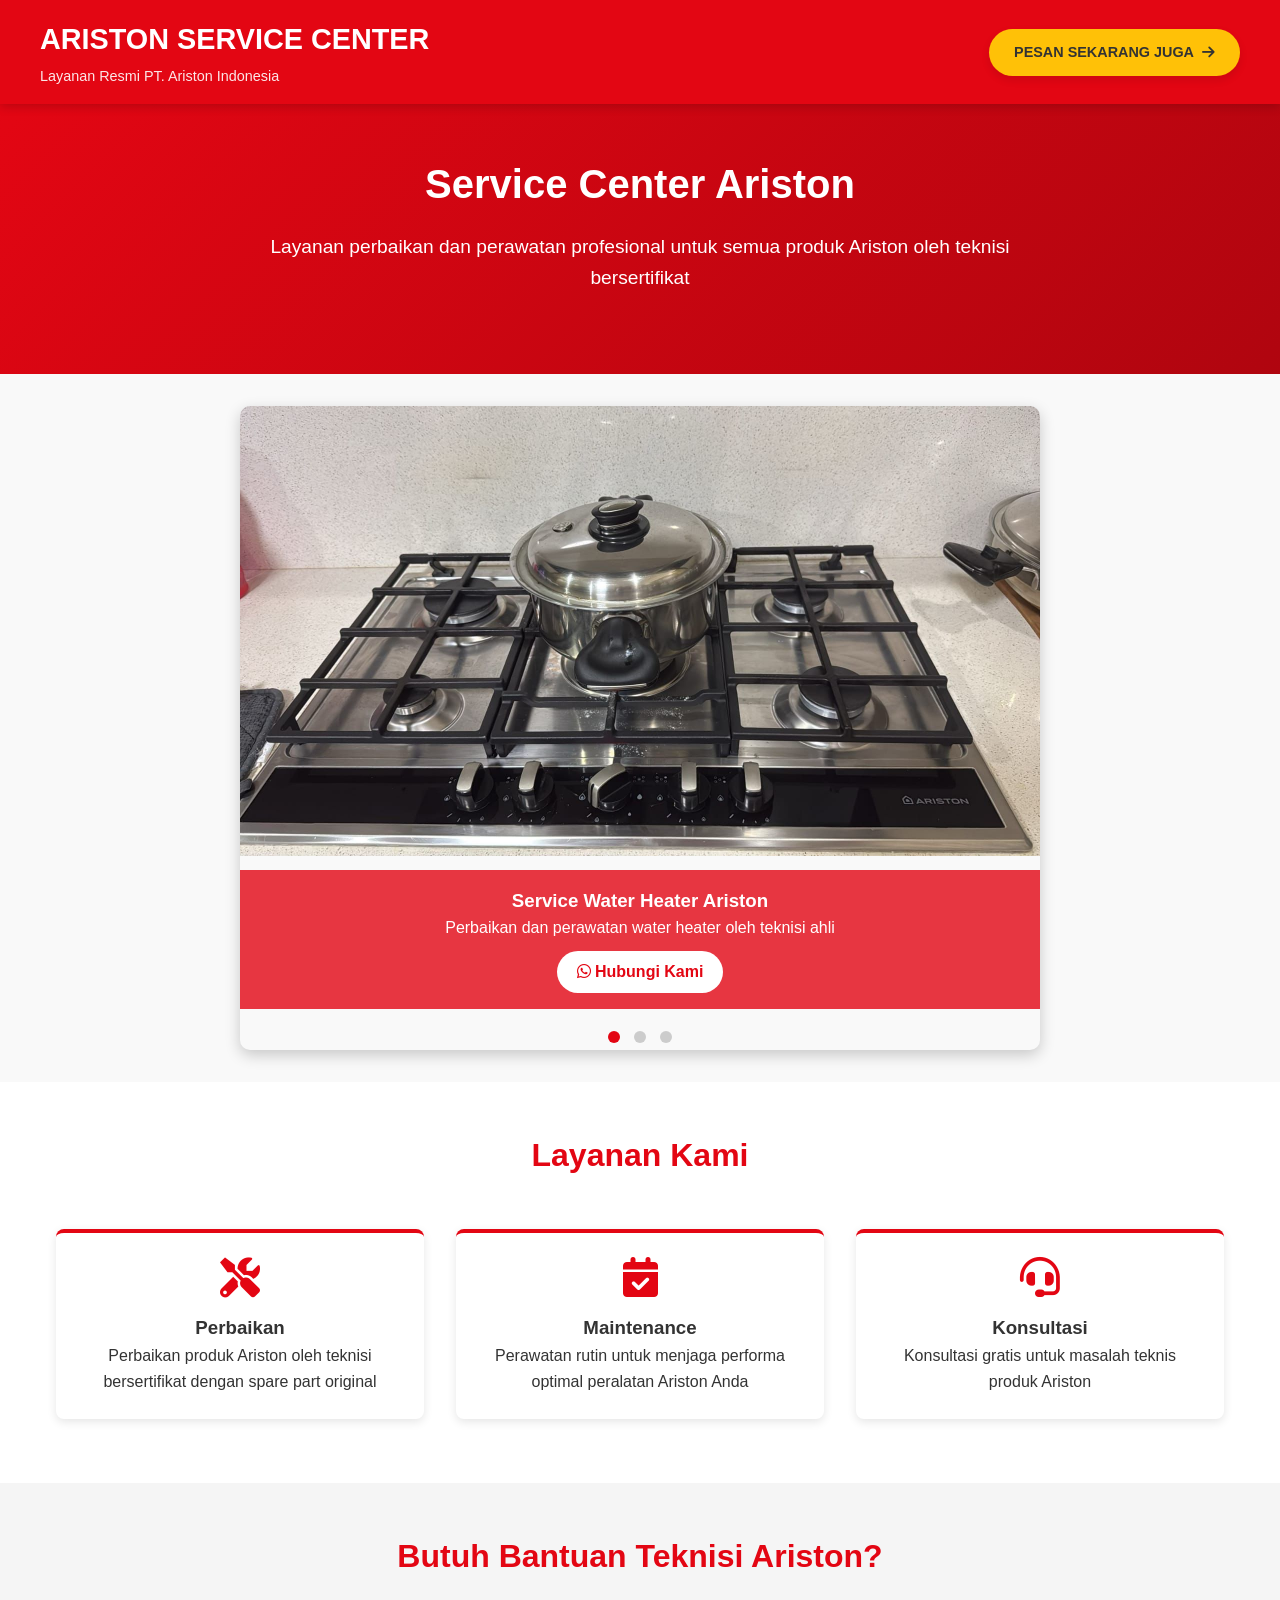
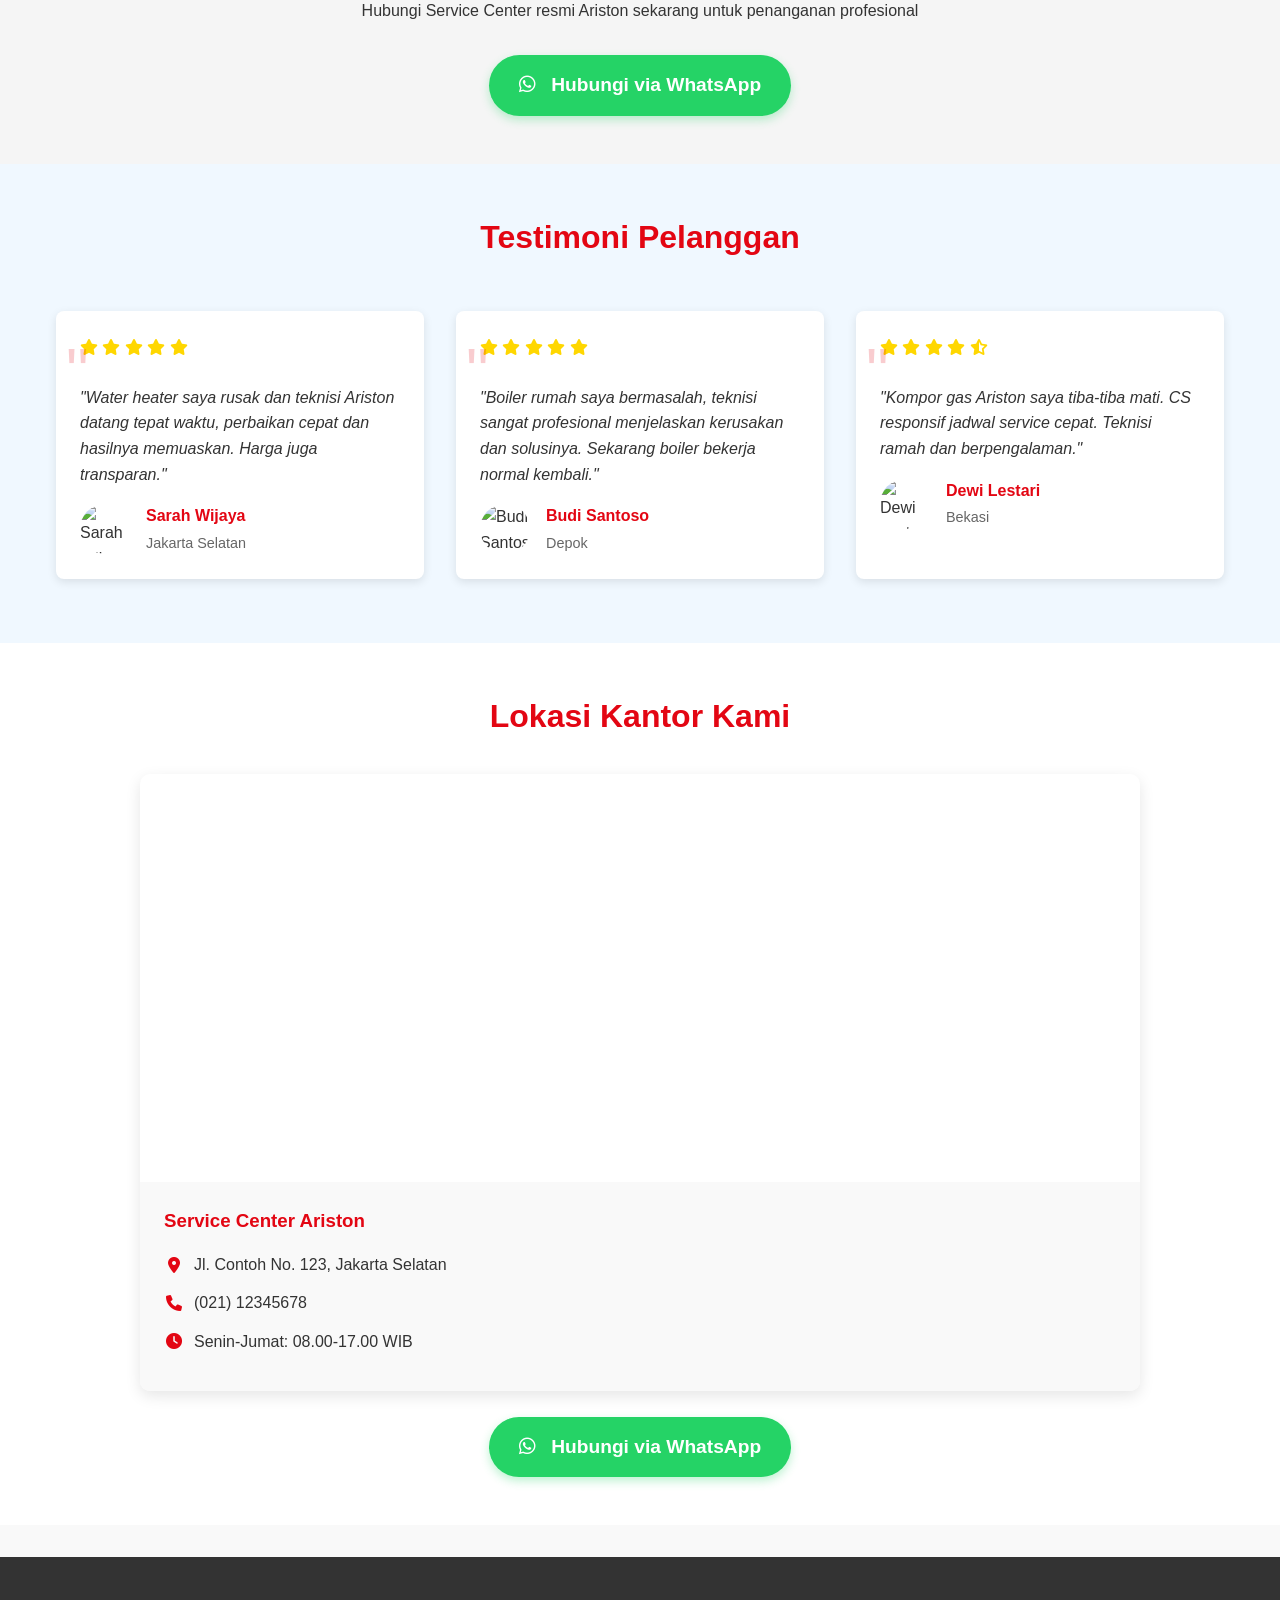
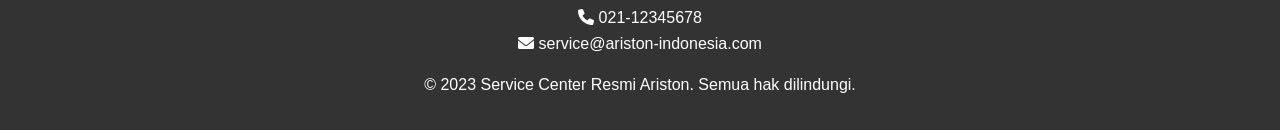
==== index.html @ 713c85b0 "update" ====
<!DOCTYPE html>
<html lang="id">
<head>
    <meta charset="UTF-8">
    <meta name="viewport" content="width=device-width, initial-scale=1.0">
    <title>Service Center Resmi Ariston | Perbaikan & Perawatan</title>
    <link rel="stylesheet" href="https://cdnjs.cloudflare.com/ajax/libs/font-awesome/6.0.0-beta3/css/all.min.css">
    <link rel="stylesheet" href="s.css">
</head>
<body>
  <header>
    <div class="header-container">
        <div class="brand">
            <h1>ARISTON SERVICE CENTER</h1>
            <p>Layanan Resmi PT. Ariston Indonesia</p>
        </div>
        <a href="https://wa.me/6282121442051?text=Saya%20mau%20booking%20service%20Ariston" class="order-now-btn" target="_blank" rel="noopener noreferrer">
            PESAN SEKARANG JUGA <i class="fas fa-arrow-right"></i>
        </a>
    </div>
</header>
    
    <section class="hero">
        <div class="hero-content">
            <h1>Service Center Ariston</h1>
            <p>Layanan perbaikan dan perawatan profesional untuk semua produk Ariston oleh teknisi bersertifikat</p>
        </div>
    </section>
    
    <div class="slider-container">
        <div class="slider">
            <div class="slide">
                <img src="image/a.jpeg" alt="Service Water Heater">
                <div class="slide-content">
                    <h3>Service Water Heater Ariston</h3>
                    <p>Perbaikan dan perawatan water heater oleh teknisi ahli</p>
                    <a href="https://wa.me/6282121442051?text=Saya%20butuh%20service%20water%20heater%20Ariston" class="slide-cta" target="_blank" rel="noopener noreferrer">
                        <i class="fab fa-whatsapp"></i> Hubungi Kami
                    </a>
                </div>
            </div>
            <div class="slide">
                <img src="image/aa.jpeg" alt="Service Boiler">
                <div class="slide-content">
                    <h3>Service Boiler Ariston</h3>
                    <p>Perawatan rutin dan perbaikan boiler rumah tangga</p>
                    <a href="https://wa.me/6282121442051?text=Saya%20butuh%20service%20boiler%20Ariston" class="slide-cta" target="_blank" rel="noopener noreferrer">
                        <i class="fab fa-whatsapp"></i> Hubungi Kami
                    </a>
                </div>
            </div>
            <div class="slide">
                <img src="image/aaa.jpeg" alt="Service Kompor">
                <div class="slide-content">
                    <h3>Service Kompor Ariston</h3>
                    <p>Perbaikan kompor gas dan listrik Ariston</p>
                    <a href="https://wa.me/6282121442051?text=Saya%20butuh%20service%20kompor%20Ariston" class="slide-cta" target="_blank" rel="noopener noreferrer">
                        <i class="fab fa-whatsapp"></i> Hubungi Kami
                    </a>
                </div>
            </div>
        </div>
        <div class="slider-nav">
            <span class="slider-dot active" onclick="goToSlide(0)"></span>
            <span class="slider-dot" onclick="goToSlide(1)"></span>
            <span class="slider-dot" onclick="goToSlide(2)"></span>
        </div>
    </div>
    
    <section class="services">
        <h2>Layanan Kami</h2>
        <div class="service-container">
            <div class="service">
                <i class="fas fa-tools"></i>
                <h3>Perbaikan</h3>
                <p>Perbaikan produk Ariston oleh teknisi bersertifikat dengan spare part original</p>
            </div>
            <div class="service">
                <i class="fas fa-calendar-check"></i>
                <h3>Maintenance</h3>
                <p>Perawatan rutin untuk menjaga performa optimal peralatan Ariston Anda</p>
            </div>
            <div class="service">
                <i class="fas fa-headset"></i>
                <h3>Konsultasi</h3>
                <p>Konsultasi gratis untuk masalah teknis produk Ariston</p>
            </div>
        </div>
    </section>
    
    <section class="cta-section">
        <h2>Butuh Bantuan Teknisi Ariston?</h2>
        <p>Hubungi Service Center resmi Ariston sekarang untuk penanganan profesional</p>
        <a href="https://wa.me/6282121442051?text=Halo,%20saya%20butuh%20bantuan%20service%20Ariston" class="whatsapp-btn" target="_blank" rel="noopener noreferrer">
            <i class="fab fa-whatsapp"></i> Hubungi via WhatsApp
        </a>
    </section>
    
    <section class="reviews">
        <h2>Testimoni Pelanggan</h2>
        <div class="review-container">
            <div class="review">
                <div class="stars">
                    <i class="fas fa-star"></i>
                    <i class="fas fa-star"></i>
                    <i class="fas fa-star"></i>
                    <i class="fas fa-star"></i>
                    <i class="fas fa-star"></i>
                </div>
                <div class="review-content">
                    "Water heater saya rusak dan teknisi Ariston datang tepat waktu, perbaikan cepat dan hasilnya memuaskan. Harga juga transparan."
                </div>
                <div class="review-author">
                    <img src="https://randomuser.me/api/portraits/women/32.jpg" alt="Sarah Wijaya">
                    <div class="author-info">
                        <h4>Sarah Wijaya</h4>
                        <p>Jakarta Selatan</p>
                    </div>
                </div>
            </div>
            
            <div class="review">
                <div class="stars">
                    <i class="fas fa-star"></i>
                    <i class="fas fa-star"></i>
                    <i class="fas fa-star"></i>
                    <i class="fas fa-star"></i>
                    <i class="fas fa-star"></i>
                </div>
                <div class="review-content">
                    "Boiler rumah saya bermasalah, teknisi sangat profesional menjelaskan kerusakan dan solusinya. Sekarang boiler bekerja normal kembali."
                </div>
                <div class="review-author">
                    <img src="https://randomuser.me/api/portraits/men/45.jpg" alt="Budi Santoso">
                    <div class="author-info">
                        <h4>Budi Santoso</h4>
                        <p>Depok</p>
                    </div>
                </div>
            </div>
            
            <div class="review">
                <div class="stars">
                    <i class="fas fa-star"></i>
                    <i class="fas fa-star"></i>
                    <i class="fas fa-star"></i>
                    <i class="fas fa-star"></i>
                    <i class="fas fa-star-half-alt"></i>
                </div>
                <div class="review-content">
                    "Kompor gas Ariston saya tiba-tiba mati. CS responsif jadwal service cepat. Teknisi ramah dan berpengalaman."
                </div>
                <div class="review-author">
                    <img src="https://randomuser.me/api/portraits/women/68.jpg" alt="Dewi Lestari">
                    <div class="author-info">
                        <h4>Dewi Lestari</h4>
                        <p>Bekasi</p>
                    </div>
                </div>
            </div>
        </div>
    </section>

    <section class="office-location">
    <h2>Lokasi Kantor Kami</h2>
    <div class="map-container">
        <iframe 
            src="https://www.google.com/maps/embed?pb=!1m18!1m12!1m3!1d3966.123456789012!2d106.12345678901234!3d-6.123456789012345!2m3!1f0!2f0!3f0!3m2!1i1024!2i768!4f13.1!3m3!1m2!1s0x0%3A0x0!2zNsKwMDcnMjQuNCJTIDEwNsqwMDcnMjQuNCJF!5e0!3m2!1sen!2sid!4v1234567890123!5m2!1sen!2sid" 
            width="100%" 
            height="400" 
            style="border:0;" 
            allowfullscreen="" 
            loading="lazy" 
            referrerpolicy="no-referrer-when-downgrade">
        </iframe>
        <div class="address">
            <h3>Service Center Ariston</h3>
            <p><i class="fas fa-map-marker-alt"></i> Jl. Contoh No. 123, Jakarta Selatan</p>
            <p><i class="fas fa-phone"></i> (021) 12345678</p>
            <p><i class="fas fa-clock"></i> Senin-Jumat: 08.00-17.00 WIB</p>
        </div>
    </div>
    <br>
        <a href="https://wa.me/6282121442051?text=Halo,%20saya%20butuh%20bantuan%20service%20Ariston" class="whatsapp-btn" target="_blank" rel="noopener noreferrer">
            <i class="fab fa-whatsapp"></i> Hubungi via WhatsApp
        </a>
</section>
    
    <footer>
        <div class="footer-logo">
            <!-- <img src="https://www.ariston.com/static/version1657638727/frontend/Ariston/new/id_ID/images/logo-white.svg" alt="Ariston Logo"> -->
        </div>
        <div class="footer-contact">
            <p><i class="fas fa-phone"></i> 021-12345678</p>
            <p><i class="fas fa-envelope"></i> service@ariston-indonesia.com</p>
        </div>
        <p>&copy; 2023 Service Center Resmi Ariston. Semua hak dilindungi.</p>
    </footer>
    
    <script>
        // Slider Functionality
        let currentSlide = 0;
        const slides = document.querySelectorAll('.slide');
        const dots = document.querySelectorAll('.slider-dot');
        const totalSlides = slides.length;
        
        function showSlide(n) {
            currentSlide = (n + totalSlides) % totalSlides;
            document.querySelector('.slider').style.transform = `translateX(-${currentSlide * 100}%)`;
            
            // Update dots
            dots.forEach((dot, index) => {
                dot.classList.toggle('active', index === currentSlide);
            });
        }
        
        function goToSlide(n) {
            showSlide(n);
        }
        
        function nextSlide() {
            showSlide(currentSlide + 1);
        }
        
        // Auto slide change every 5 seconds
        setInterval(nextSlide, 5000);
        
        // Initialize slider
        showSlide(0);
    </script>
</body>
</html>
---- s.css ----
/* Reset CSS */
        * {
            margin: 0;
            padding: 0;
            box-sizing: border-box;
            font-family: 'Segoe UI', Tahoma, Geneva, Verdana, sans-serif;
        }
        
        body {
            line-height: 1.6;
            color: #333;
            background-color: #f9f9f9;
        }
        
        /* Header */
        /* Header Styles */
header {
    background-color: #E30613; /* Merah Ariston */
    color: white;
    padding: 1rem;
    box-shadow: 0 2px 10px rgba(0,0,0,0.2);
    position: sticky;
    top: 0;
    z-index: 100;
}

.header-container {
    max-width: 1200px;
    margin: 0 auto;
    display: flex;
    justify-content: space-between;
    align-items: center;
    flex-wrap: nowrap; /* Tambahkan ini */
}

.brand {
    min-width: 0; /* Untuk mencegah overflow */
}

.brand h1 {
    font-size: clamp(1.2rem, 4vw, 1.8rem); /* Responsif tapi tetap proporsional */
    font-weight: 700;
    margin-bottom: 0.2rem;
    white-space: nowrap;
    overflow: hidden;
    text-overflow: ellipsis;
}

.brand p {
    font-size: clamp(0.7rem, 2vw, 0.9rem);
    opacity: 0.9;
    white-space: nowrap;
    overflow: hidden;
    text-overflow: ellipsis;
}

.order-now-btn {
    background-color: #FFC107;
    color: #333;
    padding: clamp(8px, 3vw, 12px) clamp(12px, 4vw, 25px);
    border-radius: 50px;
    font-weight: bold;
    text-decoration: none;
    text-transform: uppercase;
    font-size: clamp(0.7rem, 2.5vw, 0.9rem);
    transition: all 0.3s ease;
    display: flex;
    align-items: center;
    gap: 8px;
    box-shadow: 0 4px 8px rgba(0,0,0,0.1);
    white-space: nowrap;
    flex-shrink: 0; /* Tombol tidak mengecil */
}

.order-now-btn:hover {
    background-color: #FFD700;
    transform: translateY(-3px);
    box-shadow: 0 6px 12px rgba(0,0,0,0.15);
}

.order-now-btn i {
    font-size: clamp(0.7rem, 3vw, 0.9rem);
}

/* Responsive untuk layar sangat kecil */
@media (max-width: 480px) {
    .header-container {
        gap: 10px;
    }
    
    .brand h1 {
        font-size: 1rem;
    }
    
    .order-now-btn {
        padding: 8px 12px;
        font-size: 0.7rem;
    }
}

/* Responsive */
@media (max-width: 768px) {
    header {
        flex-direction: column;
        padding: 1rem;
    }
    
    .logo {
        margin-bottom: 1rem;
    }
    
    .header-buttons {
        width: 100%;
        justify-content: center;
    }
    
    .service-btn, .order-btn {
        padding: 8px 15px;
        font-size: 0.9rem;
    }
}
        
        /* Hero Section */
        .hero {
            text-align: center;
            padding: 3rem 1rem;
            background: linear-gradient(135deg, #E30613, #B0050F);
            color: white;
            position: relative;
            overflow: hidden;
        }
        
        .hero:before {
            content: "";
            position: absolute;
            top: 0;
            left: 0;
            right: 0;
            bottom: 0;
            background: url('https://www.ariston.com/static/version1657638727/frontend/Ariston/new/id_ID/images/logo-white.svg') no-repeat center center;
            opacity: 0.1;
            z-index: 0;
        }
        
        .hero-content {
            position: relative;
            z-index: 1;
        }
        
        .hero h1 {
            font-size: 2.5rem;
            margin-bottom: 1rem;
        }
        
        .hero p {
            font-size: 1.2rem;
            max-width: 800px;
            margin: 0 auto 2rem;
        }
        
        /* Slider */
        .slider-container {
            max-width: 800px;
            margin: 2rem auto;
            position: relative;
            overflow: hidden;
            border-radius: 10px;
            box-shadow: 0 5px 15px rgba(0,0,0,0.2);
        }
        
        .slider {
            display: flex;
            transition: transform 0.5s ease;
        }
        
        .slide {
            min-width: 100%;
            position: relative;
        }
        
        .slide img {
            width: 100%;
            display: block;
        }
        
        .slide-content {
            position: absolute;
            bottom: 0;
            left: 0;
            right: 0;
            background: rgba(227, 6, 19, 0.8);
            color: white;
            padding: 1rem;
            text-align: center;
        }
        
        .slide-cta {
            display: inline-block;
            background-color: white;
            color: #E30613;
            text-decoration: none;
            padding: 8px 20px;
            border-radius: 50px;
            font-weight: bold;
            margin-top: 10px;
            transition: all 0.3s ease;
        }
        
        .slide-cta:hover {
            background-color: #f0f0f0;
            transform: translateY(-2px);
        }
        
        .slider-nav {
            text-align: center;
            margin-top: 1rem;
        }
        
        .slider-dot {
            display: inline-block;
            width: 12px;
            height: 12px;
            background: #ccc;
            border-radius: 50%;
            margin: 0 5px;
            cursor: pointer;
        }
        
        .slider-dot.active {
            background: #E30613;
        }
        
        /* Services */
        .services {
            padding: 3rem 1rem;
            text-align: center;
            background-color: white;
        }
        
        .services h2 {
            font-size: 2rem;
            margin-bottom: 2rem;
            color: #E30613;
        }
        
        .service-container {
            display: flex;
            flex-wrap: wrap;
            justify-content: center;
            max-width: 1200px;
            margin: 0 auto;
        }
        
        .service {
            flex: 1 1 300px;
            margin: 1rem;
            padding: 1.5rem;
            background: white;
            border-radius: 8px;
            box-shadow: 0 3px 10px rgba(0,0,0,0.1);
            text-align: center;
            border-top: 4px solid #E30613;
        }
        
        .service i {
            font-size: 2.5rem;
            color: #E30613;
            margin-bottom: 1rem;
        }
        
        /* CTA Section */
        .cta-section {
            text-align: center;
            padding: 3rem 1rem;
            background-color: #f5f5f5;
        }
        
        .cta-section h2 {
            font-size: 2rem;
            margin-bottom: 1rem;
            color: #E30613;
        }
        
        .cta-section p {
            max-width: 600px;
            margin: 0 auto 2rem;
        }
        
        .whatsapp-btn {
            display: inline-block;
            background-color: #25D366;
            color: white;
            text-decoration: none;
            padding: 15px 30px;
            border-radius: 50px;
            font-weight: bold;
            font-size: 1.2rem;
            transition: all 0.3s ease;
            box-shadow: 0 4px 10px rgba(37, 211, 102, 0.3);
        }
        
        .whatsapp-btn:hover {
            background-color: #128C7E;
            transform: translateY(-3px);
            box-shadow: 0 6px 15px rgba(37, 211, 102, 0.4);
        }
        
        .whatsapp-btn i {
            margin-right: 10px;
        }
        
        /* Reviews */
        .reviews {
            background-color: #f0f8ff;
            padding: 3rem 1rem;
            text-align: center;
        }
        
        .reviews h2 {
            font-size: 2rem;
            margin-bottom: 2rem;
            color: #E30613;
        }
        
        .review-container {
            display: flex;
            flex-wrap: wrap;
            justify-content: center;
            max-width: 1200px;
            margin: 0 auto;
        }
        
        .review {
            flex: 1 1 300px;
            margin: 1rem;
            padding: 1.5rem;
            background: white;
            border-radius: 8px;
            box-shadow: 0 3px 10px rgba(0,0,0,0.1);
            text-align: left;
            position: relative;
        }
        
        .review:before {
            content: '"';
            font-size: 4rem;
            color: #E30613;
            opacity: 0.2;
            position: absolute;
            top: 10px;
            left: 10px;
        }
        
        .review-content {
            margin-top: 1.5rem;
            font-style: italic;
        }
        
        .review-author {
            display: flex;
            align-items: center;
            margin-top: 1rem;
        }
        
        .review-author img {
            width: 50px;
            height: 50px;
            border-radius: 50%;
            object-fit: cover;
            margin-right: 1rem;
        }
        
        .author-info h4 {
            margin-bottom: 0.2rem;
            color: #E30613;
        }
        
        .author-info p {
            font-size: 0.9rem;
            color: #666;
        }
        
        .stars {
            color: #FFD700;
            margin-bottom: 0.5rem;
        }
        
        /* Coverage Area */
        .coverage {
            padding: 3rem 1rem;
            text-align: center;
            background-color: white;
        }
        
        .coverage h2 {
            font-size: 2rem;
            margin-bottom: 2rem;
            color: #E30613;
        }
        
        .coverage-list {
            display: flex;
            flex-wrap: wrap;
            justify-content: center;
            max-width: 800px;
            margin: 0 auto;
        }
        
        .coverage-item {
            flex: 1 1 200px;
            margin: 0.5rem;
            padding: 1rem;
            background: #f5f5f5;
            border-radius: 5px;
        }
        
        /* Footer */
        footer {
            text-align: center;
            padding: 2rem 1rem;
            background-color: #333;
            color: white;
            margin-top: 2rem;
        }
        
        .footer-logo img {
            height: 40px;
            margin-bottom: 1rem;
        }
        
        .footer-contact {
            margin: 1rem 0;
        }
        
        /* Responsive */
        @media (max-width: 768px) {
            .hero h1 {
                font-size: 2rem;
            }
            
            .hero p {
                font-size: 1rem;
            }
            
            .whatsapp-btn {
                padding: 12px 25px;
                font-size: 1rem;
            }
            
            .review {
                flex: 1 1 100%;
            }
        }

        /* Office Location Styles */
.office-location {
    padding: 3rem 1rem;
    text-align: center;
    background-color: white;
}

.office-location h2 {
    font-size: 2rem;
    margin-bottom: 2rem;
    color: #E30613;
}

.map-container {
    max-width: 1000px;
    margin: 0 auto;
    border-radius: 10px;
    overflow: hidden;
    box-shadow: 0 5px 15px rgba(0,0,0,0.1);
}

.address {
    padding: 1.5rem;
    background-color: #f9f9f9;
    text-align: left;
}

.address h3 {
    color: #E30613;
    margin-bottom: 1rem;
}

.address p {
    margin-bottom: 0.8rem;
    display: flex;
    align-items: center;
    gap: 10px;
}

.address i {
    color: #E30613;
    width: 20px;
    text-align: center;
}

/* Responsive */
@media (max-width: 768px) {
    .office-location {
        padding: 2rem 1rem;
    }
    
    .office-location h2 {
        font-size: 1.5rem;
    }
    
    .map-container {
        border-radius: 8px;
    }
}
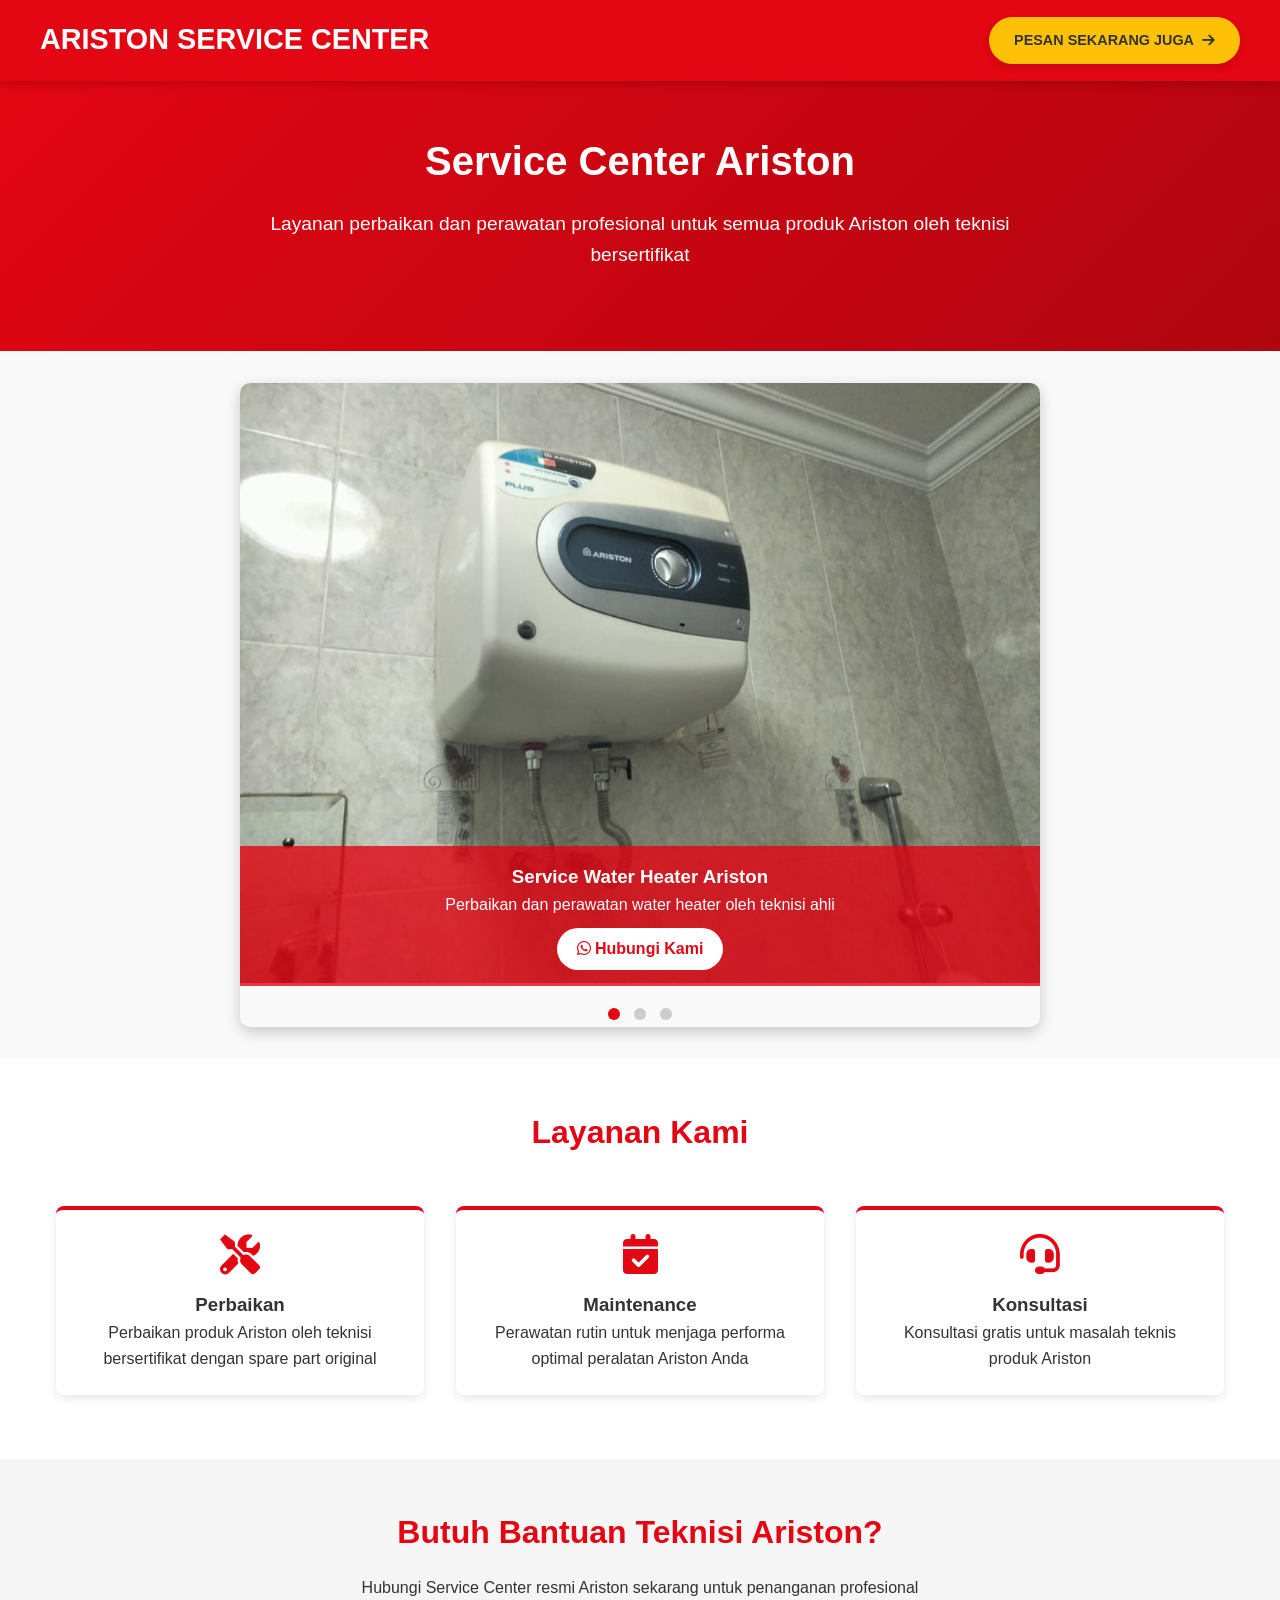
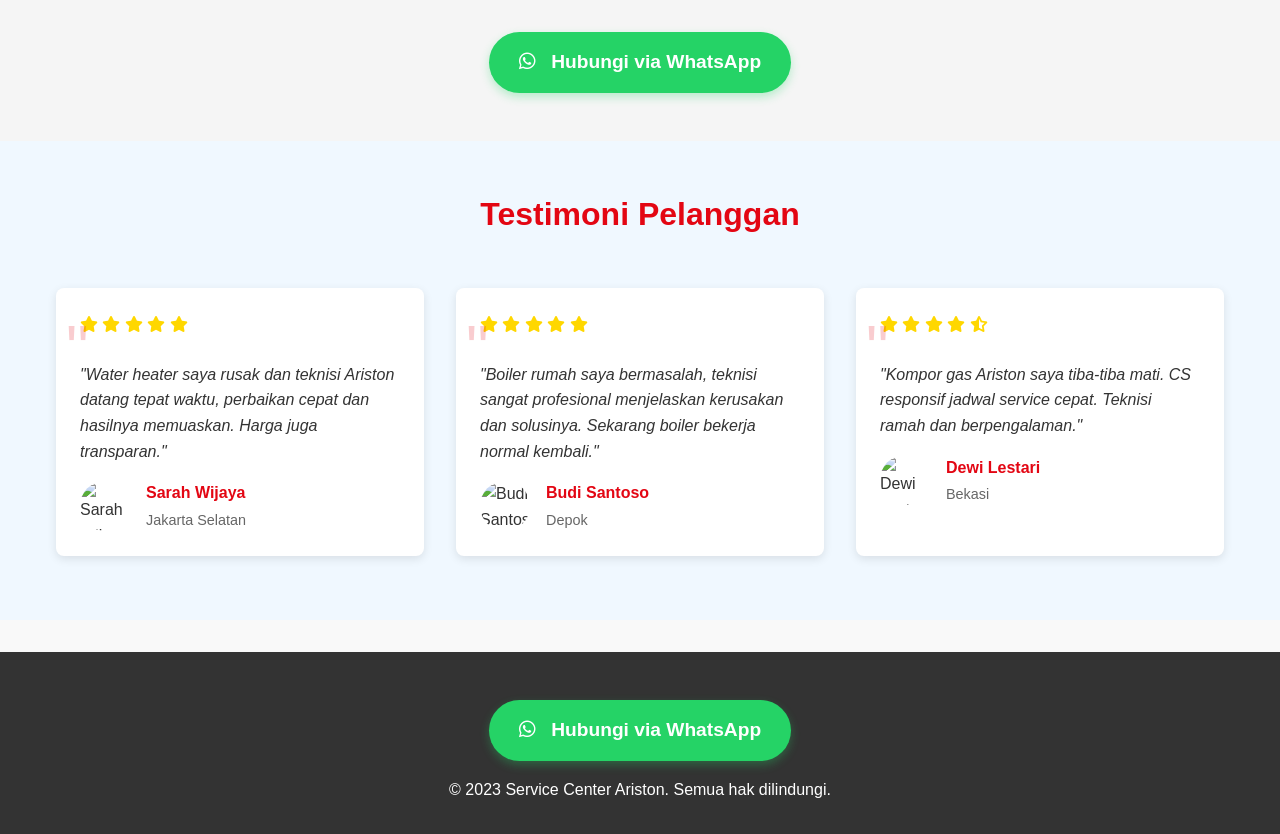
==== commit 52e02944: "update" ====
--- a/index.html
+++ b/index.html
@@ -12,7 +12,7 @@
     <div class="header-container">
         <div class="brand">
             <h1>ARISTON SERVICE CENTER</h1>
-            <p>Layanan Resmi PT. Ariston Indonesia</p>
+            <!-- <p>Layanan Resmi PT. Ariston Indonesia</p> -->
         </div>
         <a href="https://wa.me/6282121442051?text=Saya%20mau%20booking%20service%20Ariston" class="order-now-btn" target="_blank" rel="noopener noreferrer">
             PESAN SEKARANG JUGA <i class="fas fa-arrow-right"></i>
@@ -30,7 +30,7 @@
     <div class="slider-container">
         <div class="slider">
             <div class="slide">
-                <img src="image/a.jpeg" alt="Service Water Heater">
+                <img src="image/aaaaa.jpeg" alt="Service Water Heater">
                 <div class="slide-content">
                     <h3>Service Water Heater Ariston</h3>
                     <p>Perbaikan dan perawatan water heater oleh teknisi ahli</p>
@@ -161,7 +161,7 @@
         </div>
     </section>
 
-    <section class="office-location">
+    <!-- <section class="office-location">
     <h2>Lokasi Kantor Kami</h2>
     <div class="map-container">
         <iframe 
@@ -185,16 +185,18 @@
             <i class="fab fa-whatsapp"></i> Hubungi via WhatsApp
         </a>
 </section>
-    
+     -->
     <footer>
         <div class="footer-logo">
             <!-- <img src="https://www.ariston.com/static/version1657638727/frontend/Ariston/new/id_ID/images/logo-white.svg" alt="Ariston Logo"> -->
         </div>
         <div class="footer-contact">
-            <p><i class="fas fa-phone"></i> 021-12345678</p>
-            <p><i class="fas fa-envelope"></i> service@ariston-indonesia.com</p>
-        </div>
-        <p>&copy; 2023 Service Center Resmi Ariston. Semua hak dilindungi.</p>
+             <a href="https://wa.me/6282121442051?text=Halo,%20saya%20butuh%20bantuan%20service%20Ariston" class="whatsapp-btn" target="_blank" rel="noopener noreferrer">
+            <i class="fab fa-whatsapp"></i> Hubungi via WhatsApp
+        </a>
+            <!-- <p><i class="fas fa-envelope"></i> service@ariston-indonesia.com</p> -->
+        </div>
+        <p>&copy; 2023 Service Center Ariston. Semua hak dilindungi.</p>
     </footer>
     
     <script>
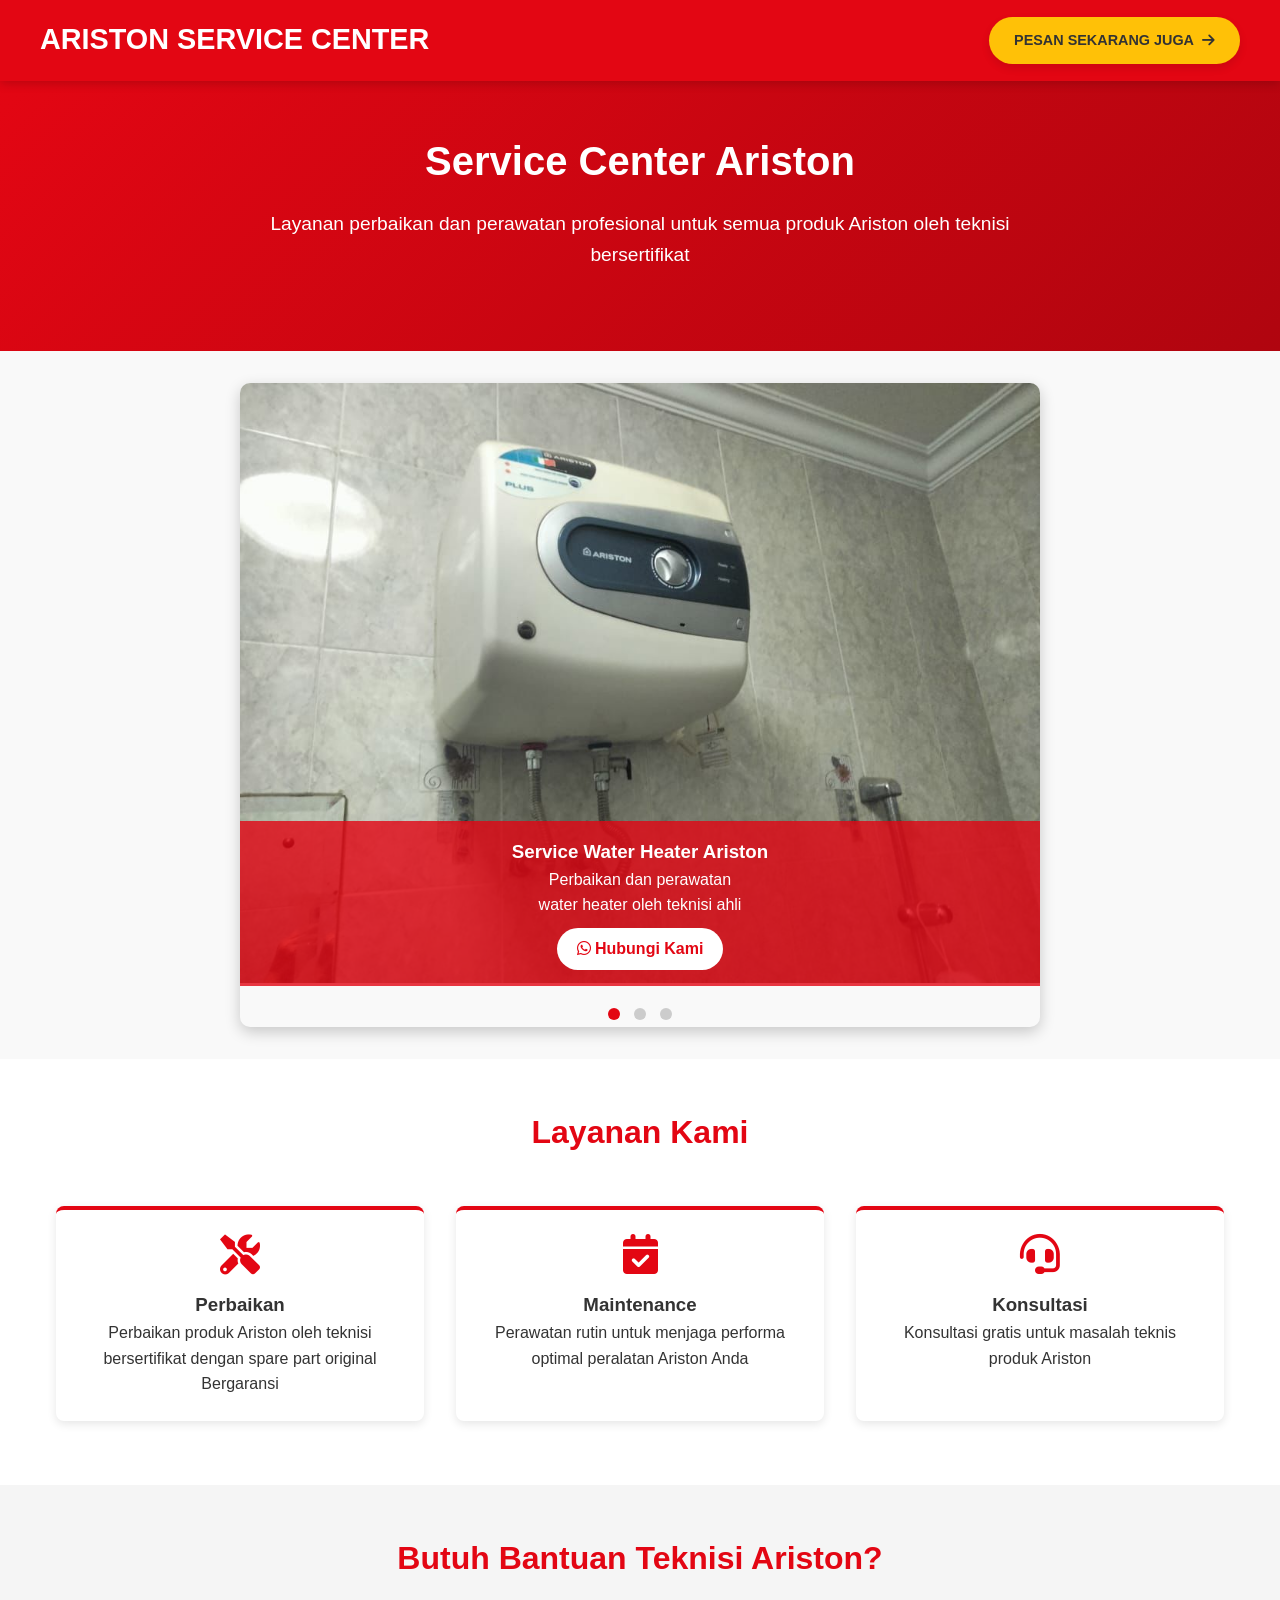
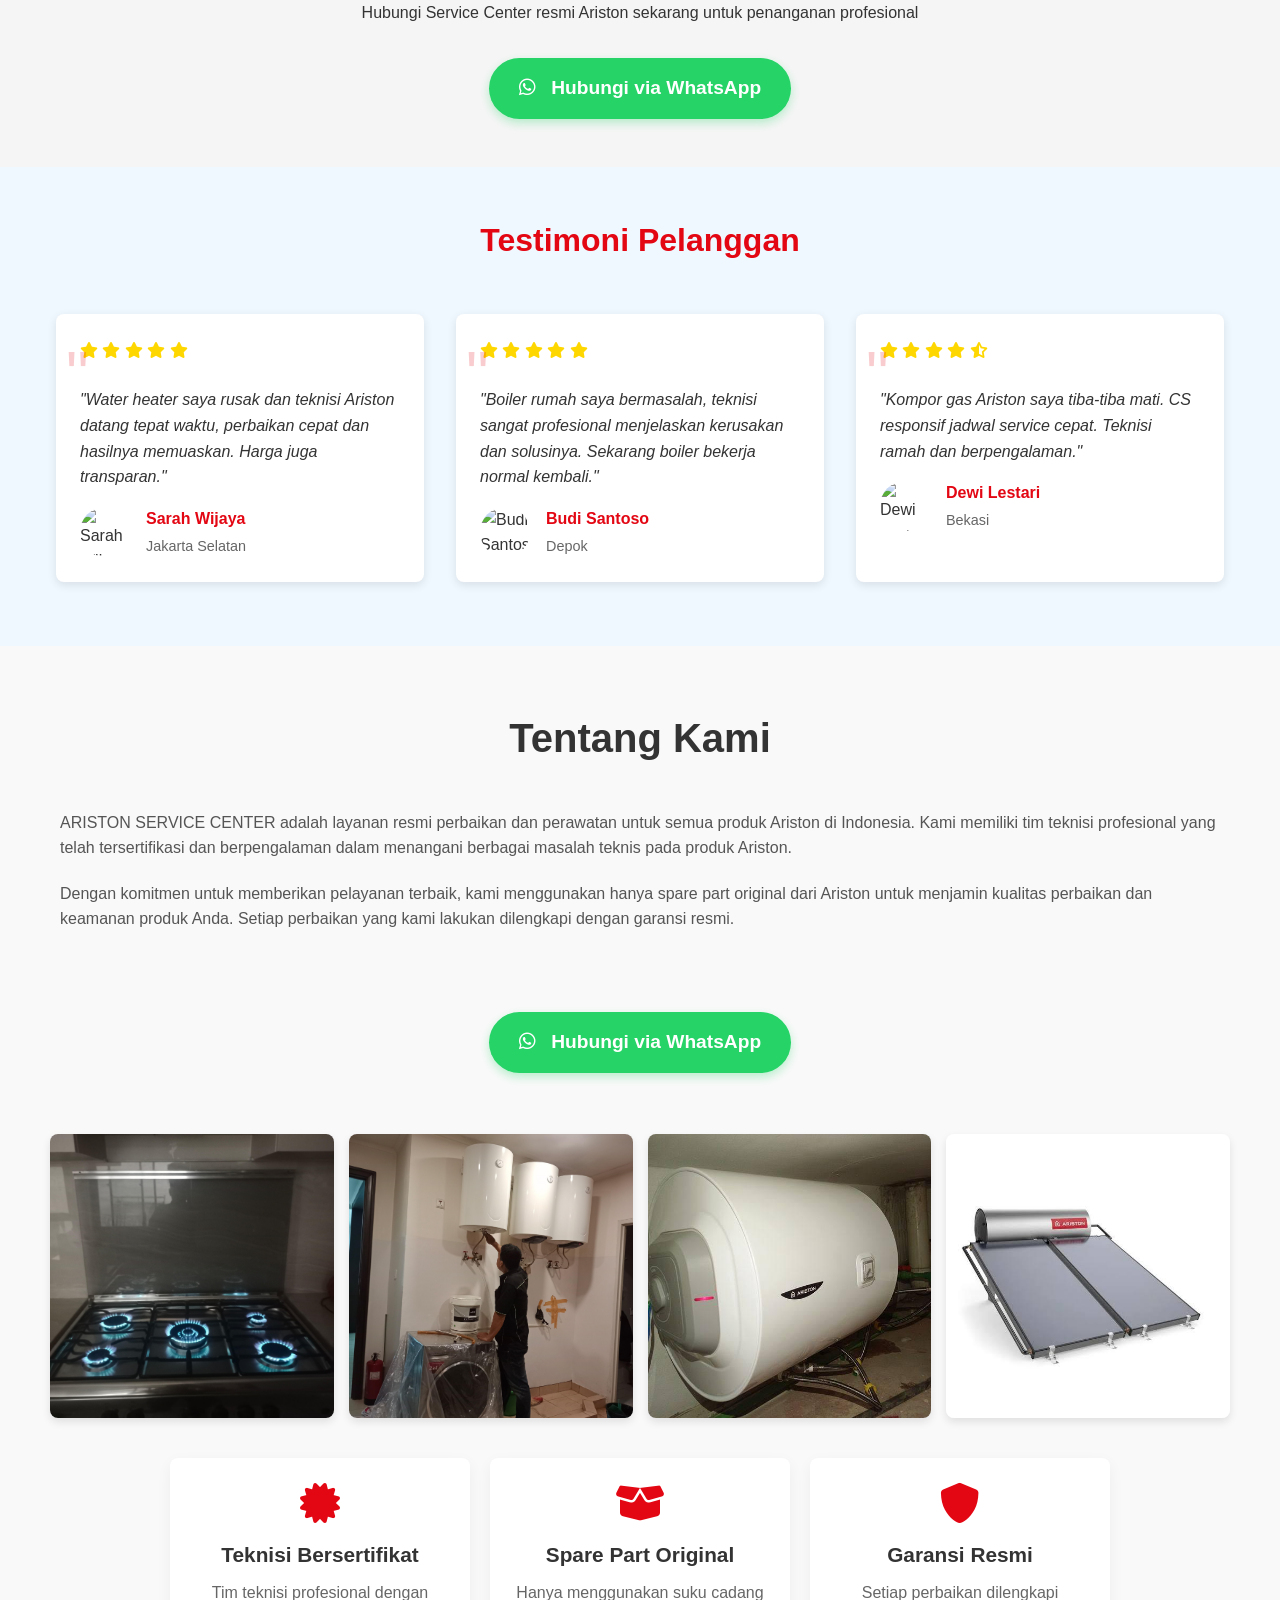
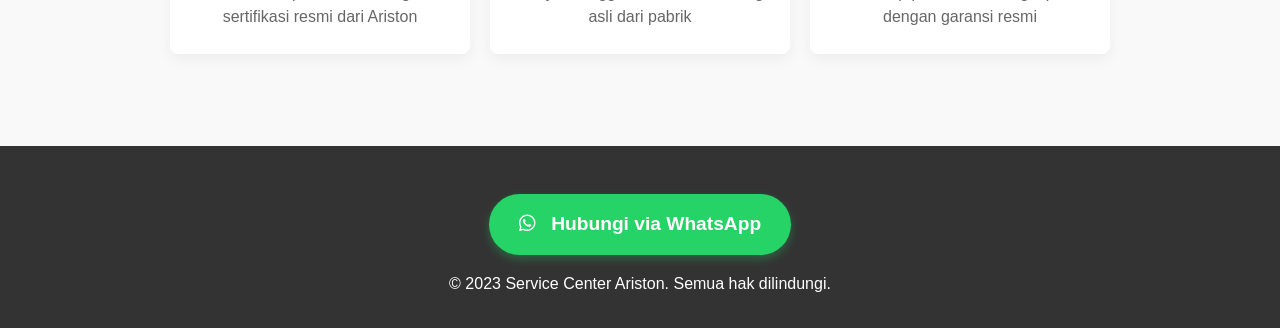
==== commit c565142b: "update" ====
--- a/index.html
+++ b/index.html
@@ -8,6 +8,11 @@
     <link rel="stylesheet" href="s.css">
 </head>
 <body>
+    <div class="floating-whatsapp">
+    <a href="https://wa.me/6282121442051?text=Halo,%20saya%20butuh%20bantuan%20service%20Ariston" target="_blank" rel="noopener noreferrer">
+        <i class="fab fa-whatsapp"></i>
+    </a>
+</div>
   <header>
     <div class="header-container">
         <div class="brand">
@@ -33,28 +38,28 @@
                 <img src="image/aaaaa.jpeg" alt="Service Water Heater">
                 <div class="slide-content">
                     <h3>Service Water Heater Ariston</h3>
-                    <p>Perbaikan dan perawatan water heater oleh teknisi ahli</p>
+                    <p>Perbaikan dan perawatan <br>water heater oleh teknisi ahli</p>
                     <a href="https://wa.me/6282121442051?text=Saya%20butuh%20service%20water%20heater%20Ariston" class="slide-cta" target="_blank" rel="noopener noreferrer">
                         <i class="fab fa-whatsapp"></i> Hubungi Kami
                     </a>
                 </div>
             </div>
             <div class="slide">
+                <img src="image/aaa.jpeg" alt="Service Kompor">
+                <div class="slide-content">
+                    <h3>Service Kompor Tanam</h3>
+                    <p>Perbaikan kompor gas dan listrik Ariston</p>
+                    <a href="https://wa.me/6282121442051?text=Saya%20butuh%20service%20kompor%20Ariston" class="slide-cta" target="_blank" rel="noopener noreferrer">
+                        <i class="fab fa-whatsapp"></i> Hubungi Kami
+                    </a>
+                </div>
+            </div>
+            <div class="slide">
                 <img src="image/aa.jpeg" alt="Service Boiler">
                 <div class="slide-content">
-                    <h3>Service Boiler Ariston</h3>
-                    <p>Perawatan rutin dan perbaikan boiler rumah tangga</p>
+                    <h3>Service Kompor Frestanding Ariston</h3>
+                    <p>Perawatan rutin dan perbaikan Kompor Frestanding</p>
                     <a href="https://wa.me/6282121442051?text=Saya%20butuh%20service%20boiler%20Ariston" class="slide-cta" target="_blank" rel="noopener noreferrer">
-                        <i class="fab fa-whatsapp"></i> Hubungi Kami
-                    </a>
-                </div>
-            </div>
-            <div class="slide">
-                <img src="image/aaa.jpeg" alt="Service Kompor">
-                <div class="slide-content">
-                    <h3>Service Kompor Ariston</h3>
-                    <p>Perbaikan kompor gas dan listrik Ariston</p>
-                    <a href="https://wa.me/6282121442051?text=Saya%20butuh%20service%20kompor%20Ariston" class="slide-cta" target="_blank" rel="noopener noreferrer">
                         <i class="fab fa-whatsapp"></i> Hubungi Kami
                     </a>
                 </div>
@@ -73,7 +78,7 @@
             <div class="service">
                 <i class="fas fa-tools"></i>
                 <h3>Perbaikan</h3>
-                <p>Perbaikan produk Ariston oleh teknisi bersertifikat dengan spare part original</p>
+                <p>Perbaikan produk Ariston oleh teknisi bersertifikat dengan spare part original Bergaransi</p>
             </div>
             <div class="service">
                 <i class="fas fa-calendar-check"></i>
@@ -160,6 +165,76 @@
             </div>
         </div>
     </section>
+
+    <section class="about-us">
+    <h2>Tentang Kami</h2>
+    <div class="about-content">
+        <div class="about-text">
+            <p>ARISTON SERVICE CENTER adalah layanan resmi perbaikan dan perawatan untuk semua produk Ariston di Indonesia. Kami memiliki tim teknisi profesional yang telah tersertifikasi dan berpengalaman dalam menangani berbagai masalah teknis pada produk Ariston.</p>
+            
+            <p>Dengan komitmen untuk memberikan pelayanan terbaik, kami menggunakan hanya spare part original dari Ariston untuk menjamin kualitas perbaikan dan keamanan produk Anda. Setiap perbaikan yang kami lakukan dilengkapi dengan garansi resmi.</p>
+        </div>
+       
+           
+        <!-- Galeri Interaktif -->
+        <div class="gallery-container">
+             <a href="https://wa.me/6282121442051?text=Halo,%20saya%20butuh%20bantuan%20service%20Ariston" class="whatsapp-btn" target="_blank" rel="noopener noreferrer">
+                <i class="fab fa-whatsapp"></i> Hubungi via WhatsApp</a>
+                <br><br><br>
+            <div class="gallery-grid">
+                <div class="gallery-item" onclick="openModal('h.jpeg')">
+                    <img src="image/h.jpeg" alt="Teknisi Ariston">
+                    <div class="img-overlay">
+                        <span>Lihat Detail</span>
+                    </div>
+                </div>
+                <div class="gallery-item" onclick="openModal('hh.jpeg')">
+                    <img src="image/hh.jpeg" alt="Workshop Kami">
+                    <div class="img-overlay">
+                        <span>Lihat Detail</span>
+                    </div>
+                </div>
+                <div class="gallery-item" onclick="openModal('hhh.jpeg')">
+                    <img src="image/hhh.jpeg" alt="Sparepart Original">
+                    <div class="img-overlay">
+                        <span>Lihat Detail</span>
+                    </div>
+                </div>
+                <div class="gallery-item" onclick="openModal('hhhh.jpeg')">
+                    <img src="image/hhhh.jpeg" alt="Sertifikat Garansi">
+                    <div class="img-overlay">
+                        <span>Lihat Detail</span>
+                    </div>
+                </div>
+            </div>
+        </div>
+        
+        <!-- Modal untuk gambar besar -->
+        <div id="imageModal" class="modal">
+            <img class="modal-content" id="modalImage">
+            <div class="caption"></div>
+            <span class="close-btn" onclick="closeModal()">&times;</span>
+        </div>
+    </div>
+    
+    <div class="about-features">
+        <div class="feature">
+            <i class="fas fa-certificate"></i>
+            <h3>Teknisi Bersertifikat</h3>
+            <p>Tim teknisi profesional dengan sertifikasi resmi dari Ariston</p>
+        </div>
+        <div class="feature">
+            <i class="fas fa-box-open"></i>
+            <h3>Spare Part Original</h3>
+            <p>Hanya menggunakan suku cadang asli dari pabrik</p>
+        </div>
+        <div class="feature">
+            <i class="fas fa-shield-alt"></i>
+            <h3>Garansi Resmi</h3>
+            <p>Setiap perbaikan dilengkapi dengan garansi resmi</p>
+        </div>
+    </div>
+</section>
 
     <!-- <section class="office-location">
     <h2>Lokasi Kantor Kami</h2>
@@ -191,9 +266,9 @@
             <!-- <img src="https://www.ariston.com/static/version1657638727/frontend/Ariston/new/id_ID/images/logo-white.svg" alt="Ariston Logo"> -->
         </div>
         <div class="footer-contact">
-             <a href="https://wa.me/6282121442051?text=Halo,%20saya%20butuh%20bantuan%20service%20Ariston" class="whatsapp-btn" target="_blank" rel="noopener noreferrer">
-            <i class="fab fa-whatsapp"></i> Hubungi via WhatsApp
-        </a>
+            <a href="https://wa.me/6282121442051?text=Halo,%20saya%20butuh%20bantuan%20service%20Ariston" class="whatsapp-btn" target="_blank" rel="noopener noreferrer">
+                <i class="fab fa-whatsapp"></i> Hubungi via WhatsApp
+            </a>
             <!-- <p><i class="fas fa-envelope"></i> service@ariston-indonesia.com</p> -->
         </div>
         <p>&copy; 2023 Service Center Ariston. Semua hak dilindungi.</p>
@@ -229,6 +304,50 @@
         
         // Initialize slider
         showSlide(0);
+
+
+          // Fungsi untuk galeri interaktif
+    function openModal(imgSrc) {
+    const modal = document.getElementById('imageModal');
+    const modalImg = document.getElementById('modalImage');
+    const captionText = document.querySelector('.caption');
+    
+    modal.style.display = "block";
+    modalImg.src = "image/" + imgSrc; // Tambahkan path folder image/
+    captionText.innerHTML = document.querySelector('[alt="' + document.querySelector('img[src="image/' + imgSrc + '"]').alt + '"]').alt;
+    
+    // Tambahkan efek zoom
+    modalImg.style.transform = 'scale(0.5)';
+    setTimeout(() => {
+        modalImg.style.transform = 'scale(1)';
+        modalImg.style.transition = 'transform 0.3s ease-out';
+    }, 50);
+}
+
+    function closeModal() {
+        document.getElementById('imageModal').style.display = "none";
+    }
+
+    // Tutup modal ketika klik di luar gambar
+    window.onclick = function(event) {
+        const modal = document.getElementById('imageModal');
+        if (event.target == modal) {
+            closeModal();
+        }
+    }
+
+
+    // Floating WhatsApp Button Behavior
+window.addEventListener('scroll', function() {
+    const whatsappBtn = document.querySelector('.floating-whatsapp');
+    if (window.scrollY > 300) { // Muncul setelah scroll 300px
+        whatsappBtn.style.display = 'flex';
+    } else {
+        whatsappBtn.style.display = 'none';
+    }
+});
+
+// Atau jika ingin selalu terlihat, cukup CSS saja tanpa JavaScript ini
     </script>
 </body>
 </html>
--- a/s.css
+++ b/s.css
@@ -510,4 +510,270 @@
     .map-container {
         border-radius: 8px;
     }
+}
+
+
+/* About Us Section */
+.about-us {
+    padding: 60px 20px;
+    background-color: #f9f9f9;
+    text-align: center;
+}
+
+.about-us h2 {
+    font-size: 2.5rem;
+    margin-bottom: 40px;
+    color: #333;
+}
+
+.about-content {
+    max-width: 1200px;
+    margin: 0 auto;
+    display: flex;
+    flex-wrap: wrap;
+    justify-content: space-between;
+    align-items: flex-start;
+}
+
+.about-text {
+    flex: 1;
+    min-width: 300px;
+    padding: 0 20px;
+    text-align: left;
+    margin-bottom: 30px;
+}
+
+.about-text p {
+    margin-bottom: 20px;
+    line-height: 1.6;
+    color: #555;
+}
+
+.about-features {
+    flex: 1;
+    min-width: 300px;
+    display: flex;
+    flex-wrap: wrap;
+    justify-content: center;
+    gap: 20px;
+}
+
+.feature {
+    background: white;
+    padding: 25px;
+    border-radius: 8px;
+    box-shadow: 0 5px 15px rgba(0,0,0,0.05);
+    width: 100%;
+    max-width: 300px;
+    transition: transform 0.3s ease;
+}
+
+.feature:hover {
+    transform: translateY(-5px);
+}
+
+.feature i {
+    font-size: 2.5rem;
+    color: #e30613;
+    margin-bottom: 15px;
+}
+
+.feature h3 {
+    font-size: 1.3rem;
+    margin-bottom: 10px;
+    color: #333;
+}
+
+.feature p {
+    color: #666;
+    line-height: 1.5;
+}
+
+@media (max-width: 768px) {
+    .about-content {
+        flex-direction: column;
+    }
+    
+    .about-text {
+        padding: 0;
+    }
+}
+
+/* Galeri Interaktif */
+.gallery-container {
+    width: 100%;
+    margin: 30px 0;
+}
+
+.gallery-grid {
+    display: grid;
+    grid-template-columns: repeat(auto-fit, minmax(250px, 1fr));
+    gap: 15px;
+    padding: 10px;
+}
+
+.gallery-item {
+    position: relative;
+    overflow: hidden;
+    border-radius: 8px;
+    box-shadow: 0 4px 8px rgba(0,0,0,0.1);
+    cursor: pointer;
+    transition: transform 0.3s ease;
+    aspect-ratio: 1 / 1;
+}
+
+.gallery-item:hover {
+    transform: scale(1.03);
+}
+
+.gallery-item img {
+    width: 100%;
+    height: 100%;
+    object-fit: cover;
+    transition: transform 0.5s ease;
+}
+
+.gallery-item:hover img {
+    transform: scale(1.1);
+}
+
+.img-overlay {
+    position: absolute;
+    top: 0;
+    left: 0;
+    width: 100%;
+    height: 100%;
+    background: rgba(227, 6, 19, 0.7);
+    display: flex;
+    align-items: center;
+    justify-content: center;
+    opacity: 0;
+    transition: opacity 0.3s ease;
+}
+
+.gallery-item:hover .img-overlay {
+    opacity: 1;
+}
+
+.img-overlay span {
+    color: white;
+    font-weight: bold;
+    font-size: 1.2rem;
+    text-align: center;
+}
+
+/* Modal */
+.modal {
+    display: none;
+    position: fixed;
+    z-index: 1000;
+    padding-top: 50px;
+    left: 0;
+    top: 0;
+    width: 100%;
+    height: 100%;
+    background-color: rgba(0,0,0,0.9);
+    overflow: auto;
+}
+
+.modal-content {
+    margin: auto;
+    display: block;
+    max-width: 80%;
+    max-height: 80vh;
+    animation: zoom 0.3s;
+}
+
+@keyframes zoom {
+    from {transform: scale(0.5)}
+    to {transform: scale(1)}
+}
+
+.close-btn {
+    position: absolute;
+    top: 20px;
+    right: 35px;
+    color: rgb(0, 0, 0);
+    font-size: 40px;
+    font-weight: bold;
+    transition: 0.3s;
+    cursor: pointer;
+}
+
+.close-btn:hover {
+    color: #e30613;
+}
+
+.caption {
+    margin: 15px auto;
+    display: block;
+    width: 80%;
+    text-align: center;
+    color: white;
+    font-size: 1.2rem;
+    padding: 10px 0;
+}
+
+
+/* Floating WhatsApp Button */
+.floating-whatsapp {
+    position: fixed;
+    bottom: 30px;
+    right: 30px;
+    width: 60px;
+    height: 60px;
+    background-color: #25D366;
+    color: white;
+    border-radius: 50%;
+    text-align: center;
+    box-shadow: 0 4px 8px rgba(0,0,0,0.2);
+    z-index: 999;
+    display: flex;
+    align-items: center;
+    justify-content: center;
+    transition: all 0.3s ease;
+    animation: pulse 2s infinite;
+      opacity: 1;
+    transition: opacity 0.3s ease, transform 0.3s ease;
+}
+
+.floating-whatsapp:hover {
+    background-color: #128C7E;
+    transform: scale(1.1);
+}
+
+.floating-whatsapp i {
+    font-size: 36px;
+}
+
+/* Pulse animation */
+@keyframes pulse {
+    0% {
+        box-shadow: 0 0 0 0 rgba(37, 211, 102, 0.7);
+    }
+    70% {
+        box-shadow: 0 0 0 15px rgba(37, 211, 102, 0);
+    }
+    100% {
+        box-shadow: 0 0 0 0 rgba(37, 211, 102, 0);
+    }
+}
+
+/* Responsive adjustment */
+@media (max-width: 768px) {
+    .floating-whatsapp {
+        bottom: 20px;
+        right: 20px;
+        width: 50px;
+        height: 50px;
+    }
+    
+    .floating-whatsapp i {
+        font-size: 30px;
+    }
+}
+
+.floating-whatsapp.hidden {
+    opacity: 0;
+    pointer-events: none;
 }
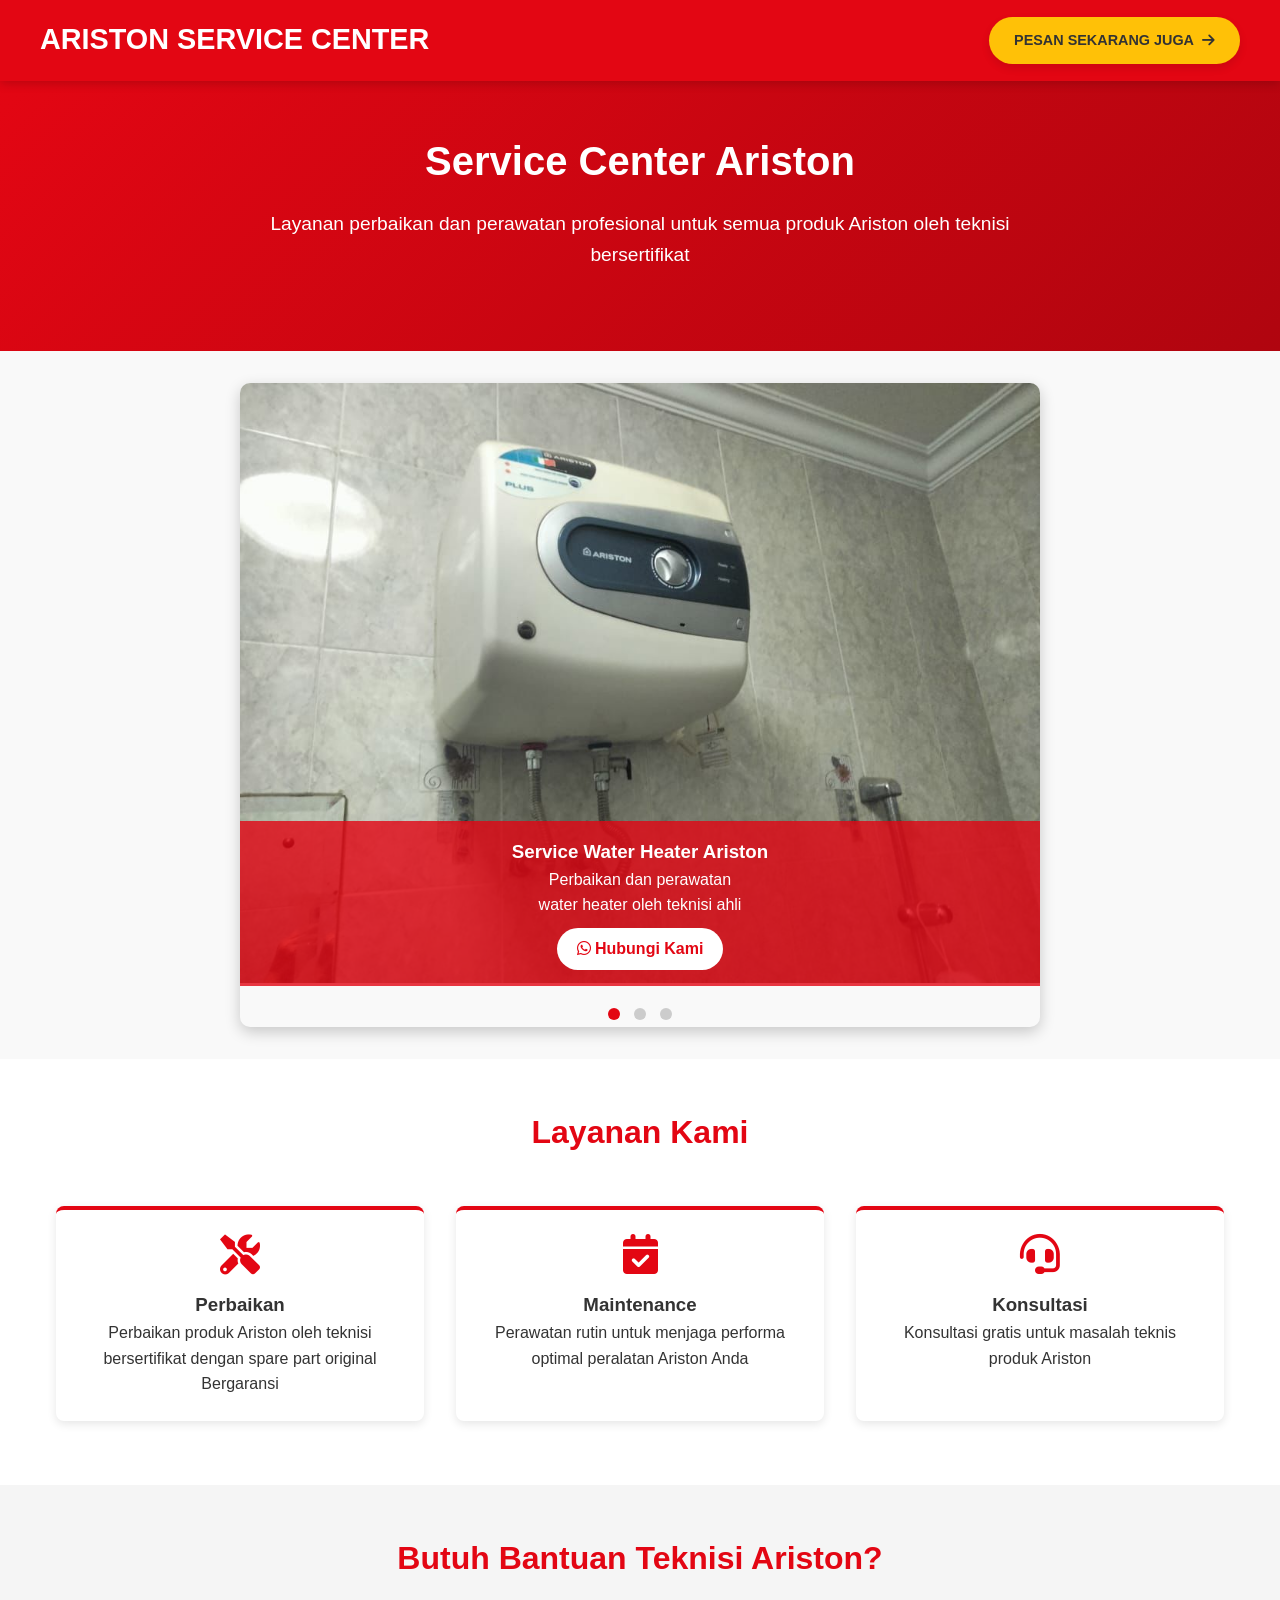
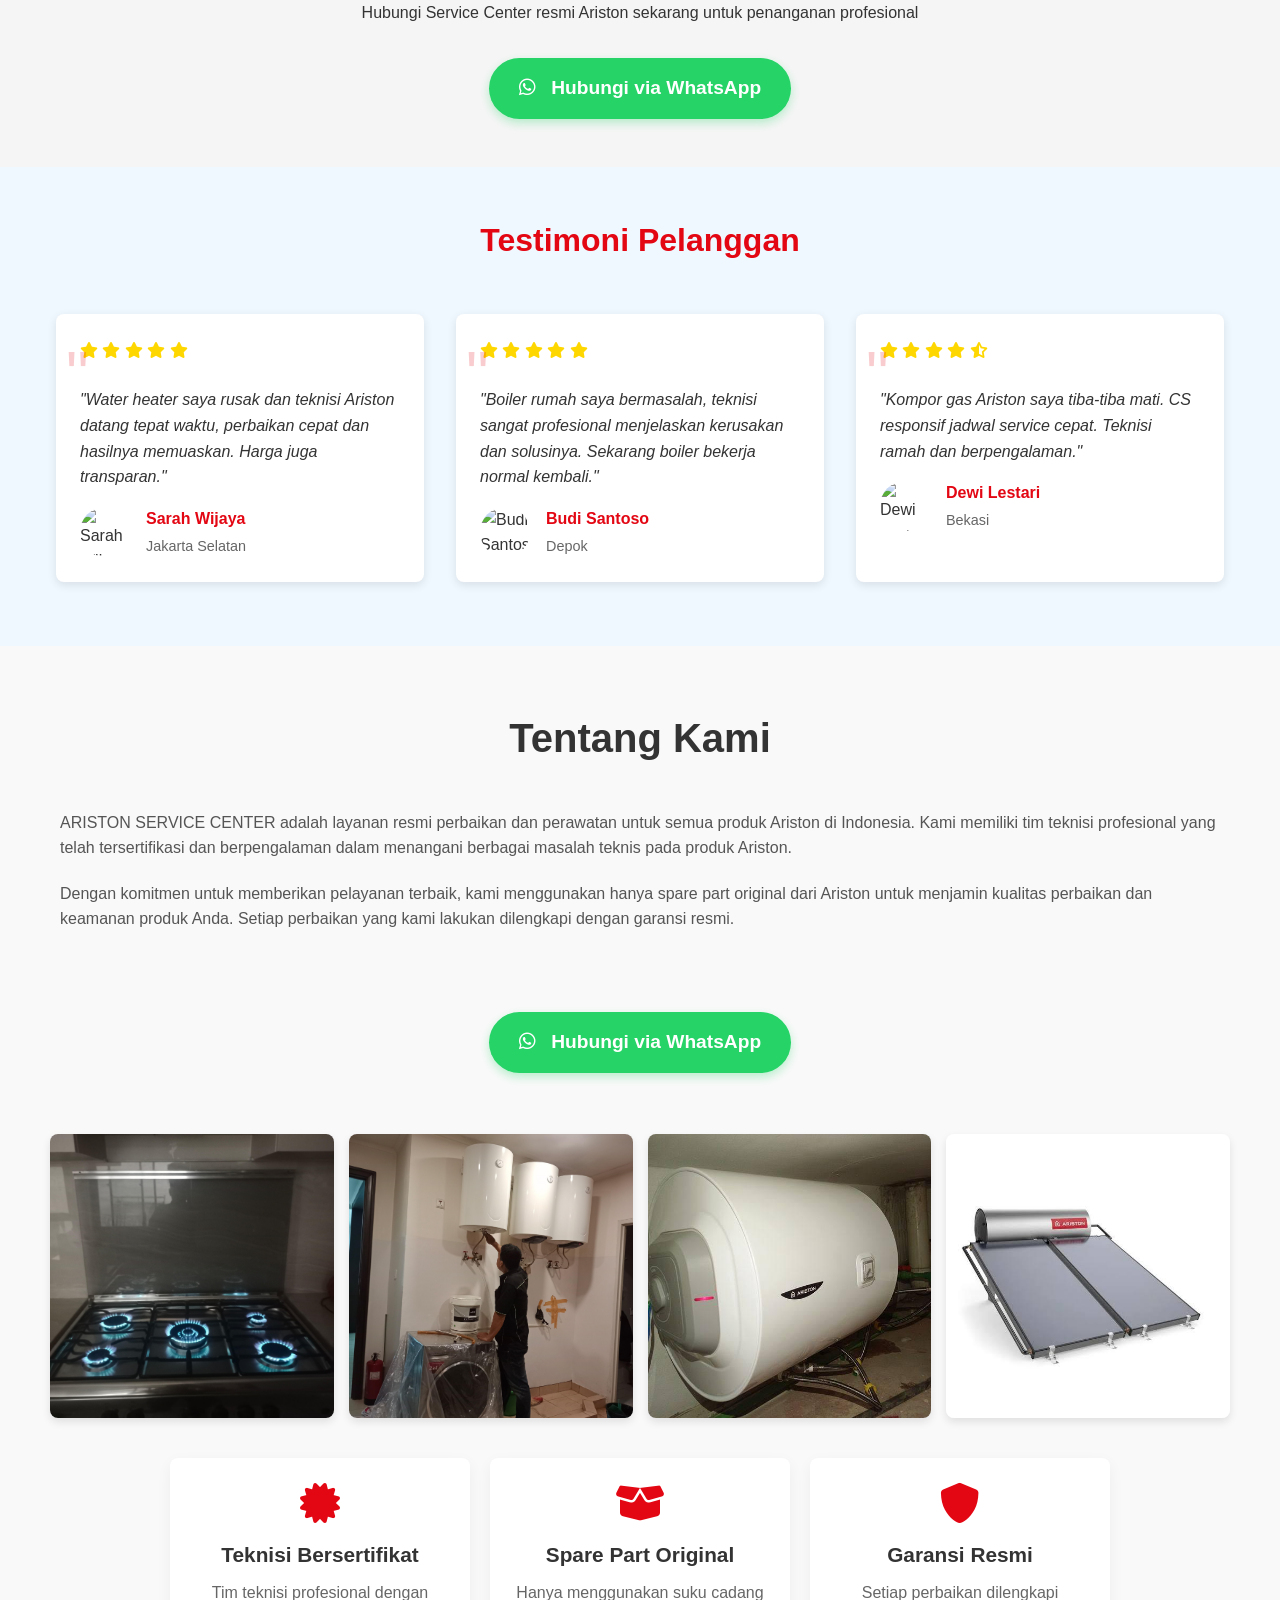
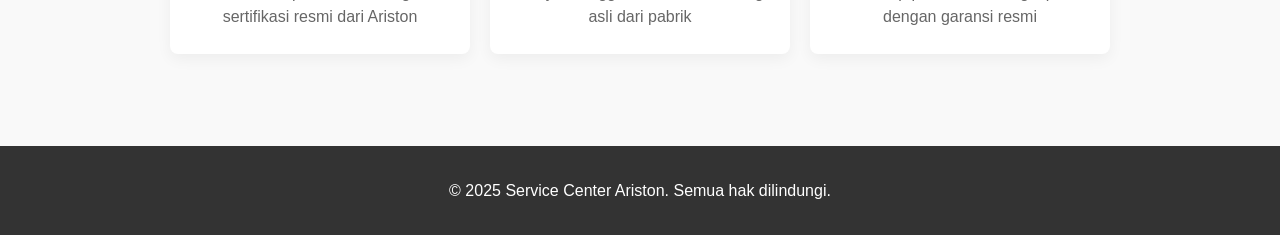
==== commit 2b31c746: "update" ====
--- a/index.html
+++ b/index.html
@@ -265,13 +265,7 @@
         <div class="footer-logo">
             <!-- <img src="https://www.ariston.com/static/version1657638727/frontend/Ariston/new/id_ID/images/logo-white.svg" alt="Ariston Logo"> -->
         </div>
-        <div class="footer-contact">
-            <a href="https://wa.me/6282121442051?text=Halo,%20saya%20butuh%20bantuan%20service%20Ariston" class="whatsapp-btn" target="_blank" rel="noopener noreferrer">
-                <i class="fab fa-whatsapp"></i> Hubungi via WhatsApp
-            </a>
-            <!-- <p><i class="fas fa-envelope"></i> service@ariston-indonesia.com</p> -->
-        </div>
-        <p>&copy; 2023 Service Center Ariston. Semua hak dilindungi.</p>
+        <p>&copy; 2025 Service Center Ariston. Semua hak dilindungi.</p>
     </footer>
     
     <script>
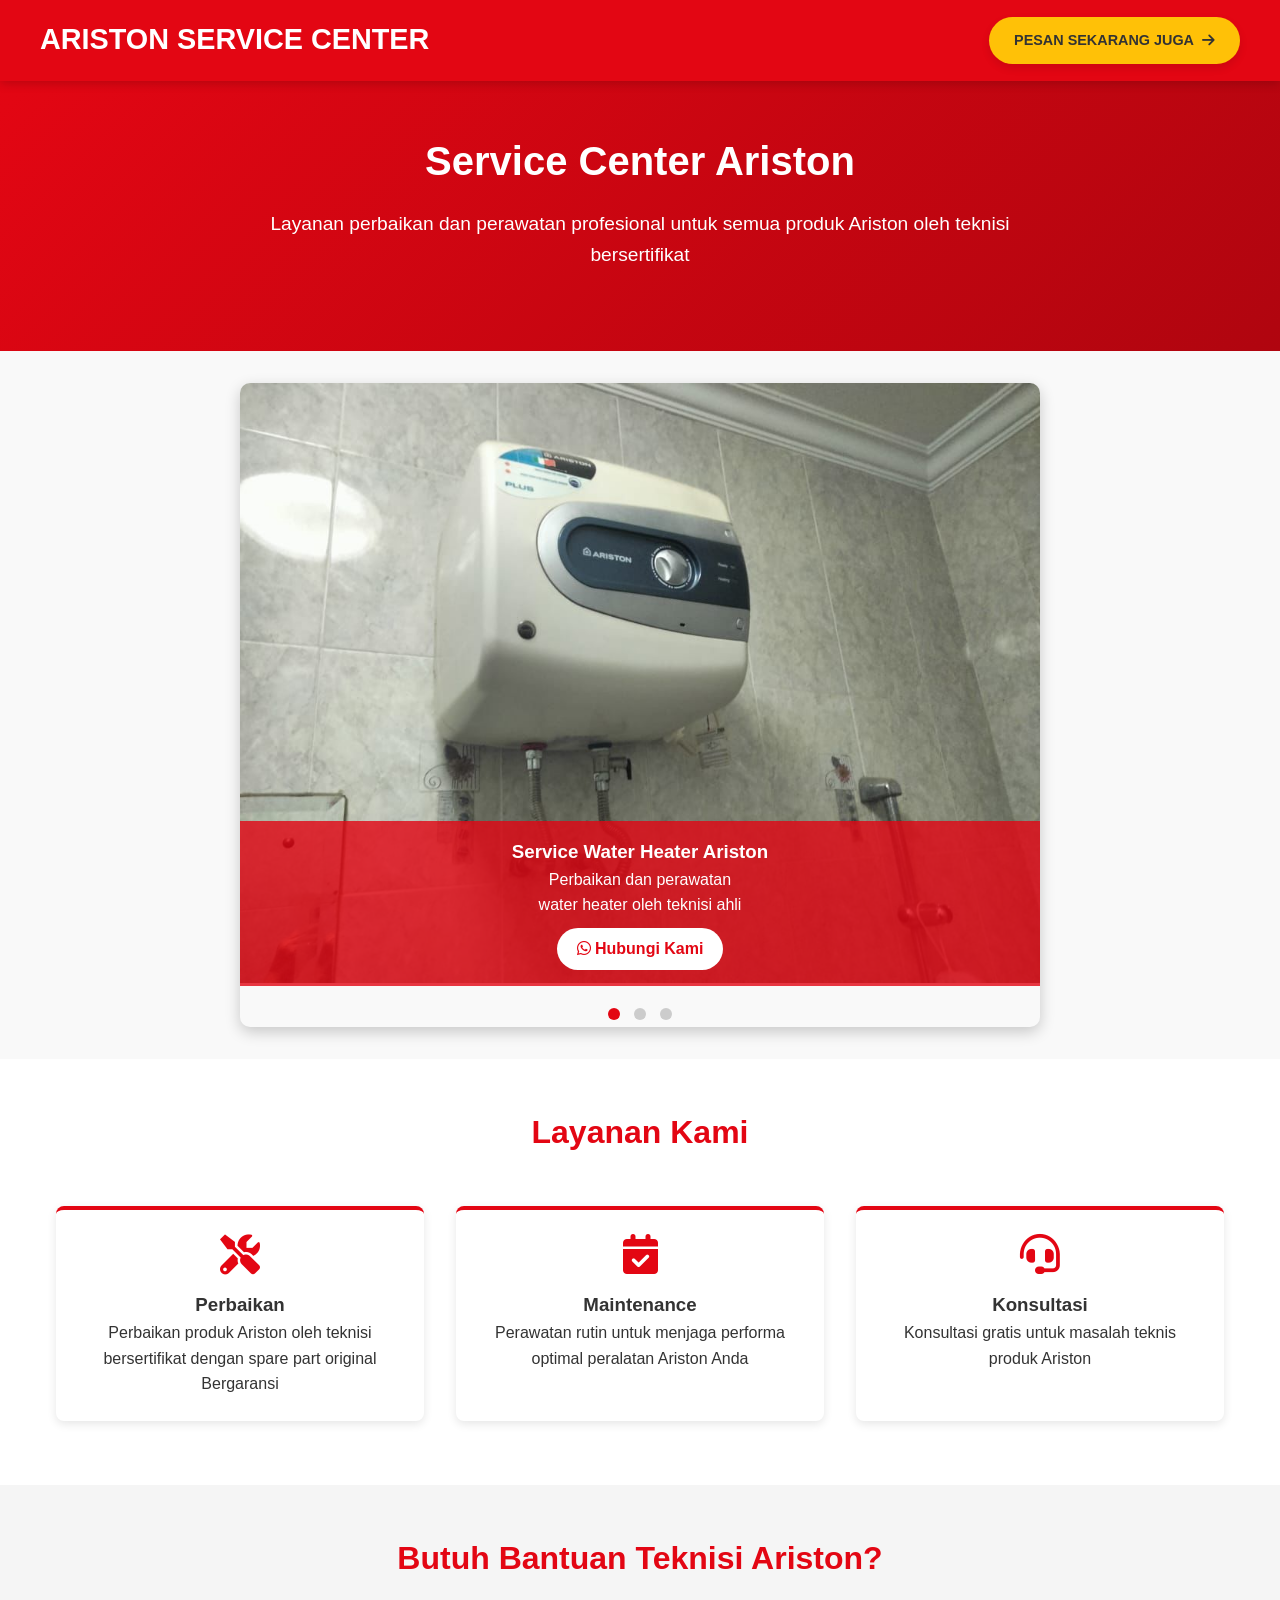
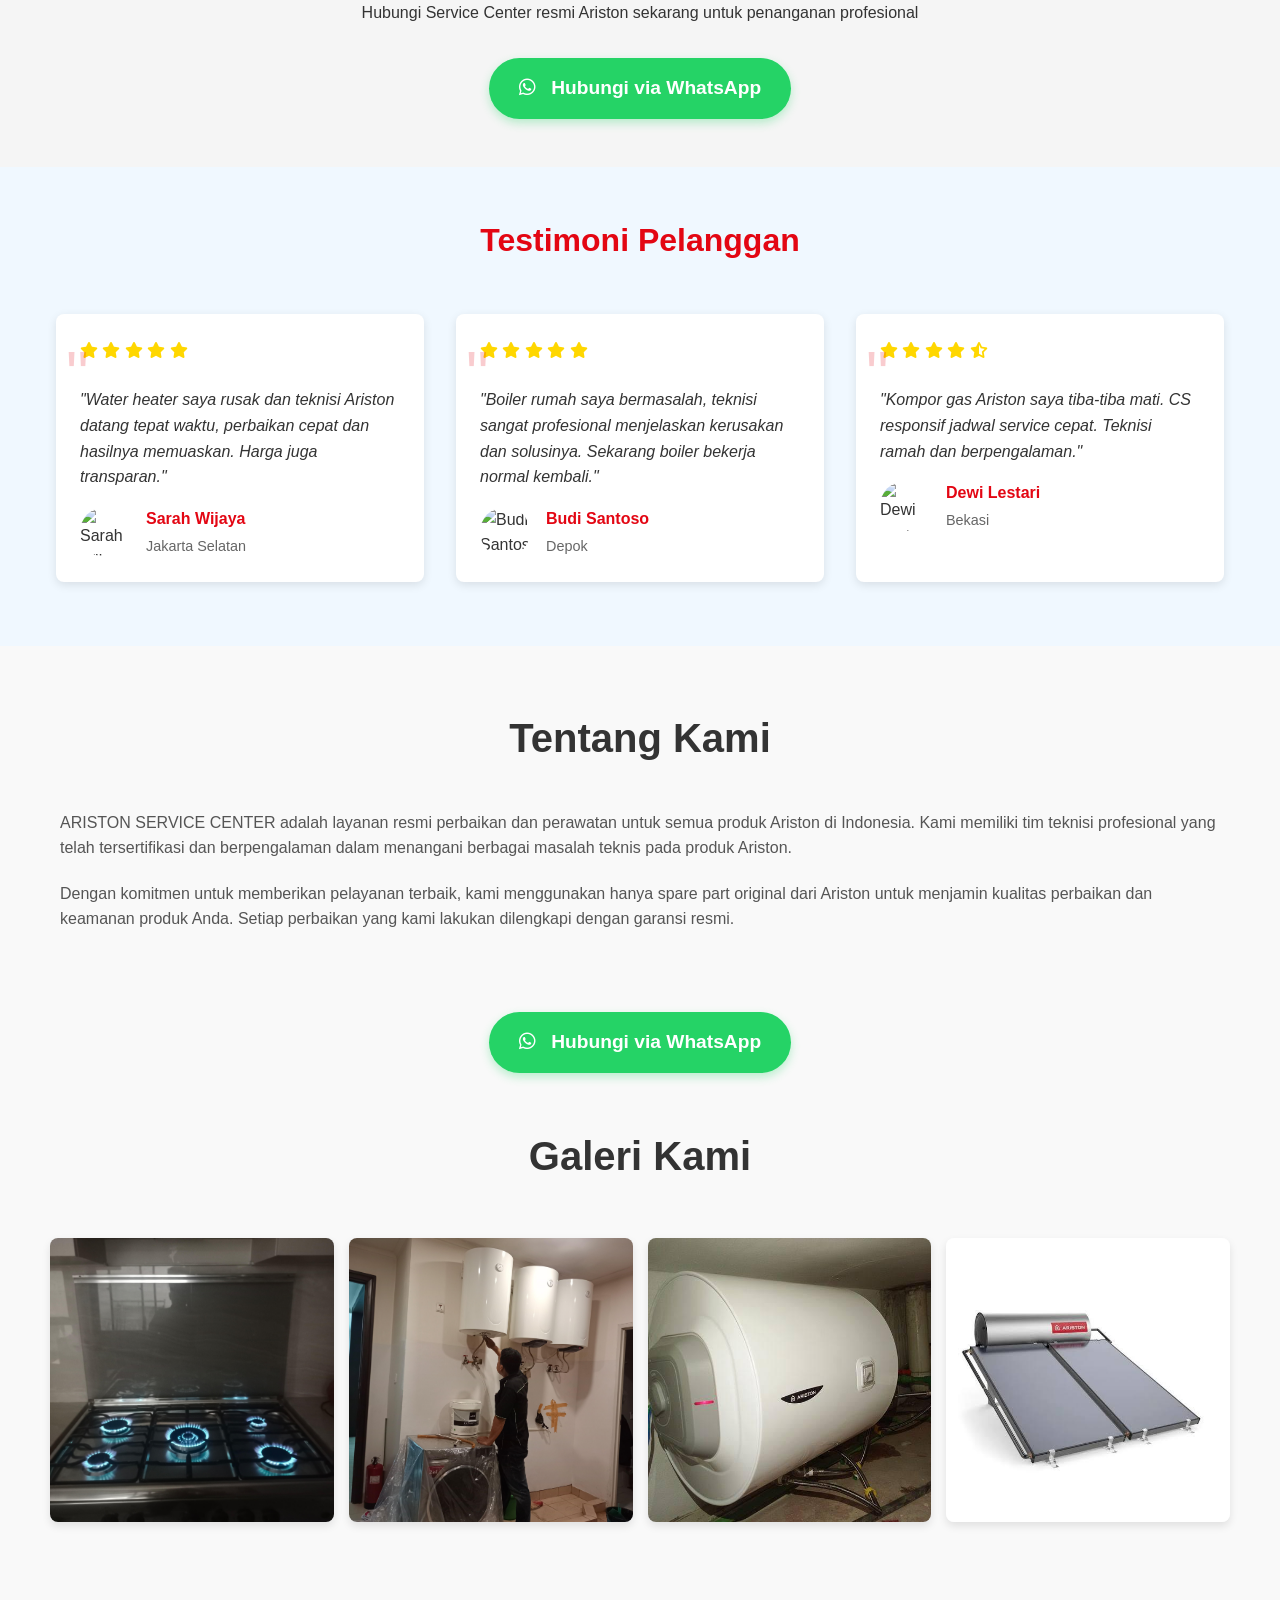
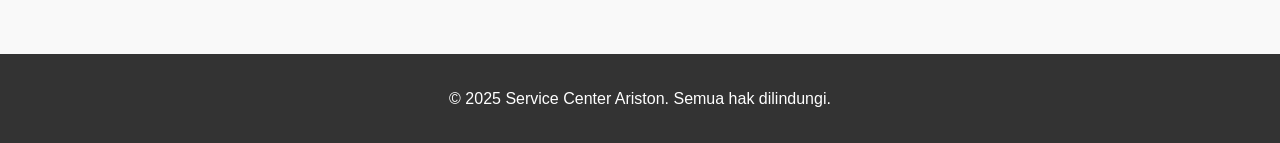
==== commit b7a640d6: "update" ====
--- a/index.html
+++ b/index.html
@@ -178,9 +178,11 @@
            
         <!-- Galeri Interaktif -->
         <div class="gallery-container">
+            
              <a href="https://wa.me/6282121442051?text=Halo,%20saya%20butuh%20bantuan%20service%20Ariston" class="whatsapp-btn" target="_blank" rel="noopener noreferrer">
                 <i class="fab fa-whatsapp"></i> Hubungi via WhatsApp</a>
                 <br><br><br>
+                <h2>Galeri Kami</h2>
             <div class="gallery-grid">
                 <div class="gallery-item" onclick="openModal('h.jpeg')">
                     <img src="image/h.jpeg" alt="Teknisi Ariston">
@@ -216,54 +218,9 @@
             <span class="close-btn" onclick="closeModal()">&times;</span>
         </div>
     </div>
-    
-    <div class="about-features">
-        <div class="feature">
-            <i class="fas fa-certificate"></i>
-            <h3>Teknisi Bersertifikat</h3>
-            <p>Tim teknisi profesional dengan sertifikasi resmi dari Ariston</p>
-        </div>
-        <div class="feature">
-            <i class="fas fa-box-open"></i>
-            <h3>Spare Part Original</h3>
-            <p>Hanya menggunakan suku cadang asli dari pabrik</p>
-        </div>
-        <div class="feature">
-            <i class="fas fa-shield-alt"></i>
-            <h3>Garansi Resmi</h3>
-            <p>Setiap perbaikan dilengkapi dengan garansi resmi</p>
-        </div>
-    </div>
 </section>
-
-    <!-- <section class="office-location">
-    <h2>Lokasi Kantor Kami</h2>
-    <div class="map-container">
-        <iframe 
-            src="https://www.google.com/maps/embed?pb=!1m18!1m12!1m3!1d3966.123456789012!2d106.12345678901234!3d-6.123456789012345!2m3!1f0!2f0!3f0!3m2!1i1024!2i768!4f13.1!3m3!1m2!1s0x0%3A0x0!2zNsKwMDcnMjQuNCJTIDEwNsqwMDcnMjQuNCJF!5e0!3m2!1sen!2sid!4v1234567890123!5m2!1sen!2sid" 
-            width="100%" 
-            height="400" 
-            style="border:0;" 
-            allowfullscreen="" 
-            loading="lazy" 
-            referrerpolicy="no-referrer-when-downgrade">
-        </iframe>
-        <div class="address">
-            <h3>Service Center Ariston</h3>
-            <p><i class="fas fa-map-marker-alt"></i> Jl. Contoh No. 123, Jakarta Selatan</p>
-            <p><i class="fas fa-phone"></i> (021) 12345678</p>
-            <p><i class="fas fa-clock"></i> Senin-Jumat: 08.00-17.00 WIB</p>
-        </div>
-    </div>
-    <br>
-        <a href="https://wa.me/6282121442051?text=Halo,%20saya%20butuh%20bantuan%20service%20Ariston" class="whatsapp-btn" target="_blank" rel="noopener noreferrer">
-            <i class="fab fa-whatsapp"></i> Hubungi via WhatsApp
-        </a>
-</section>
-     -->
     <footer>
         <div class="footer-logo">
-            <!-- <img src="https://www.ariston.com/static/version1657638727/frontend/Ariston/new/id_ID/images/logo-white.svg" alt="Ariston Logo"> -->
         </div>
         <p>&copy; 2025 Service Center Ariston. Semua hak dilindungi.</p>
     </footer>
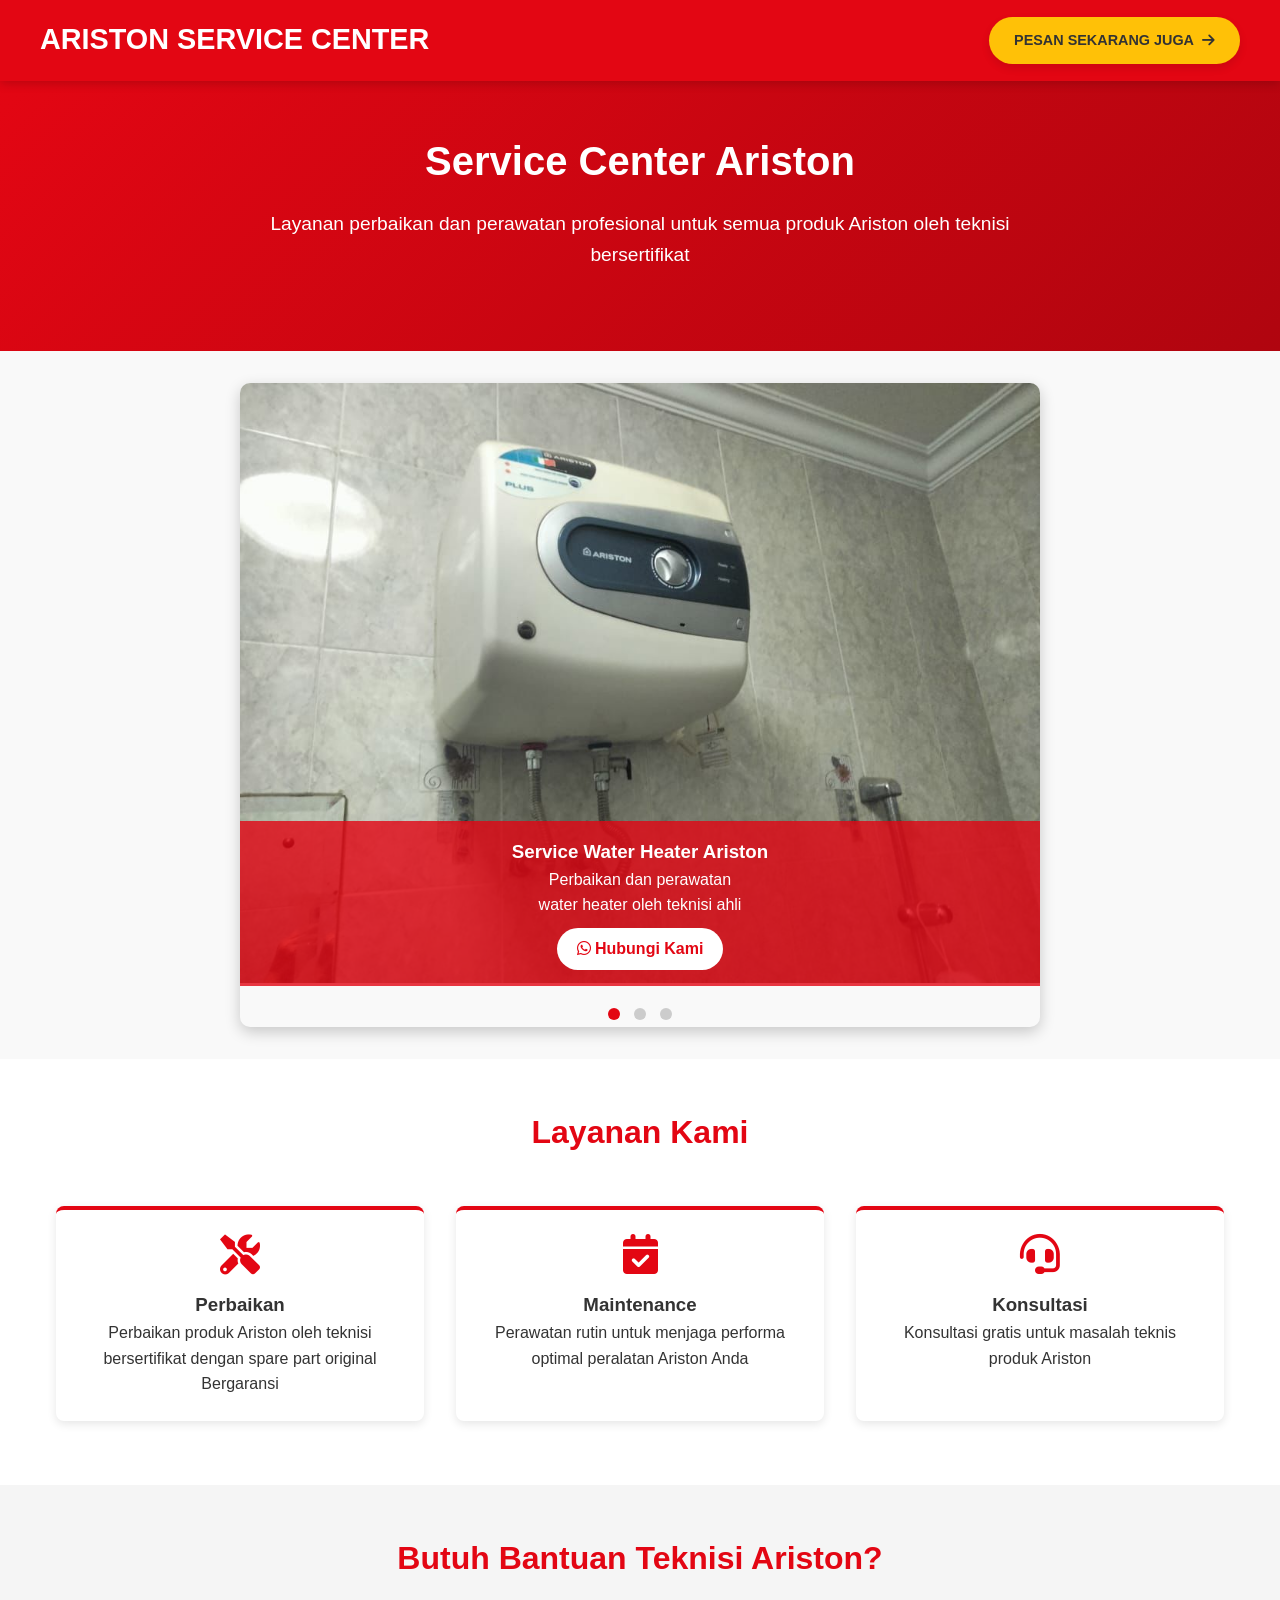
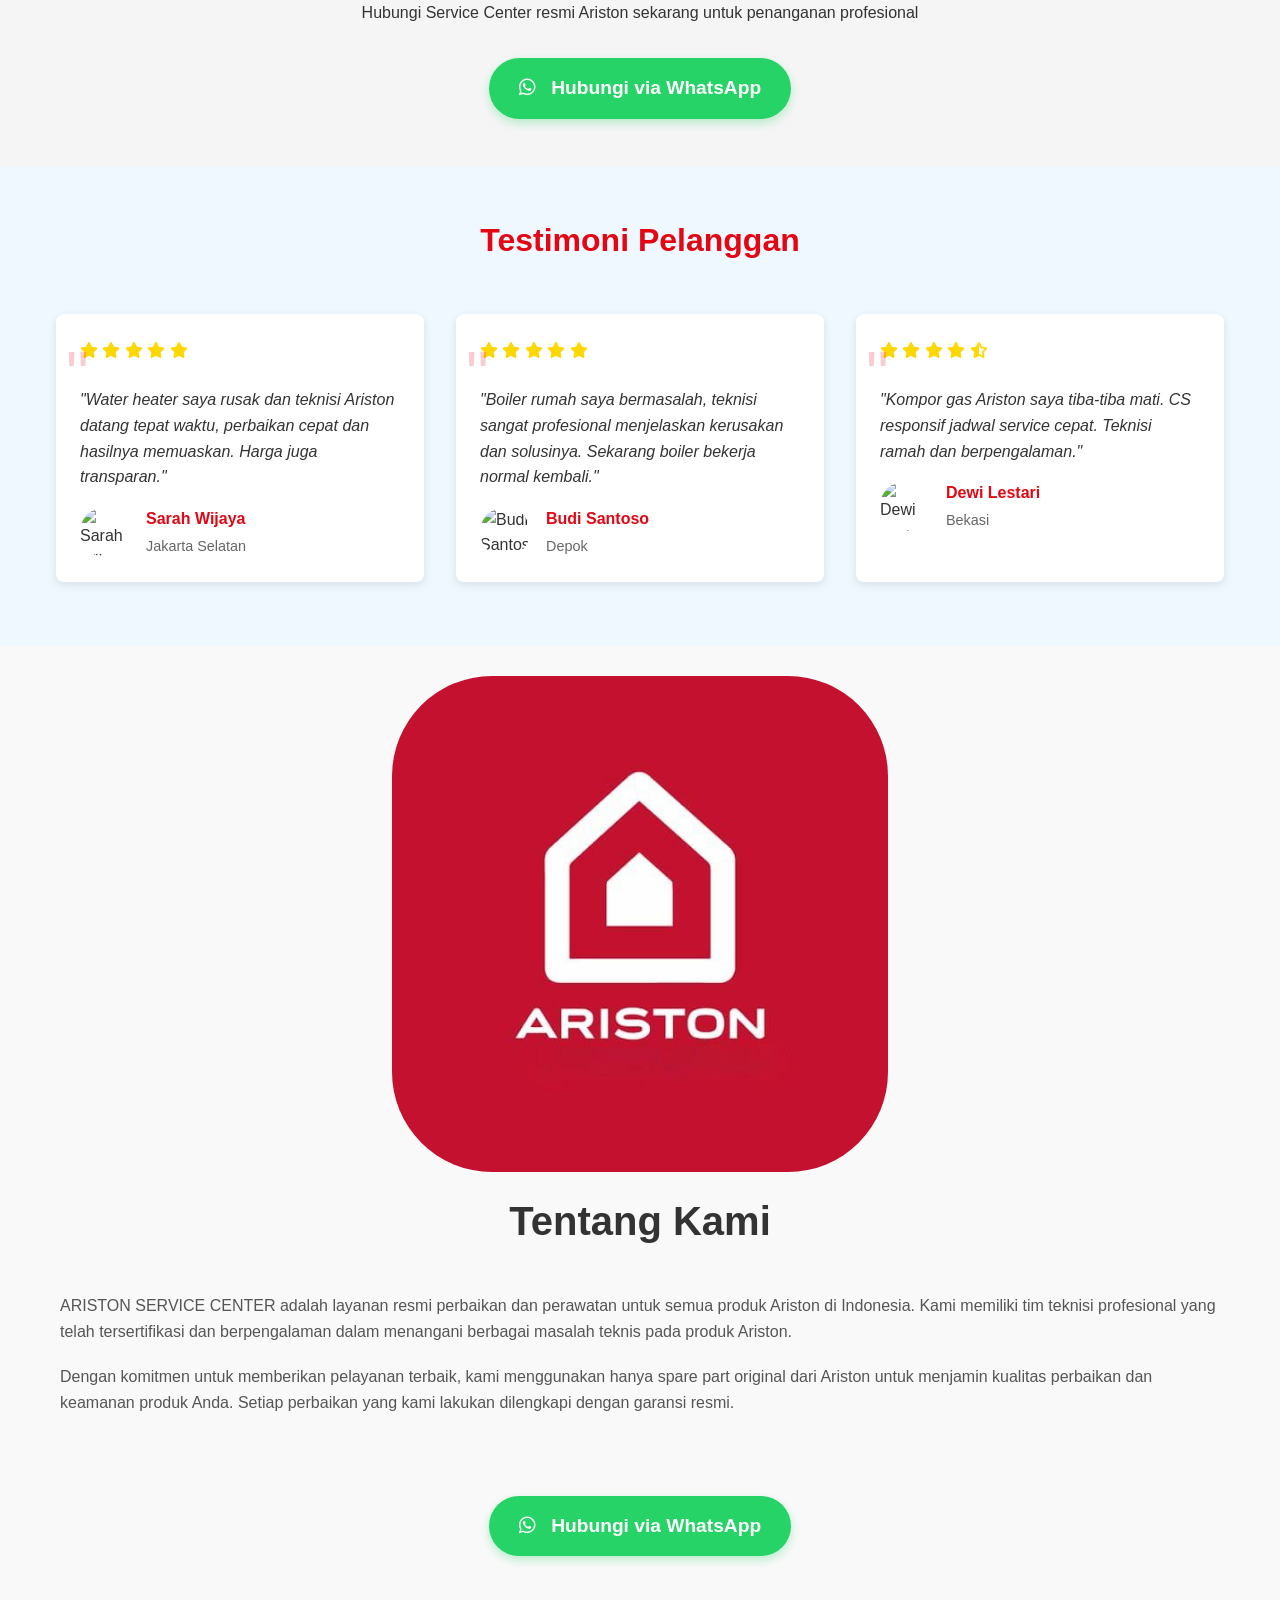
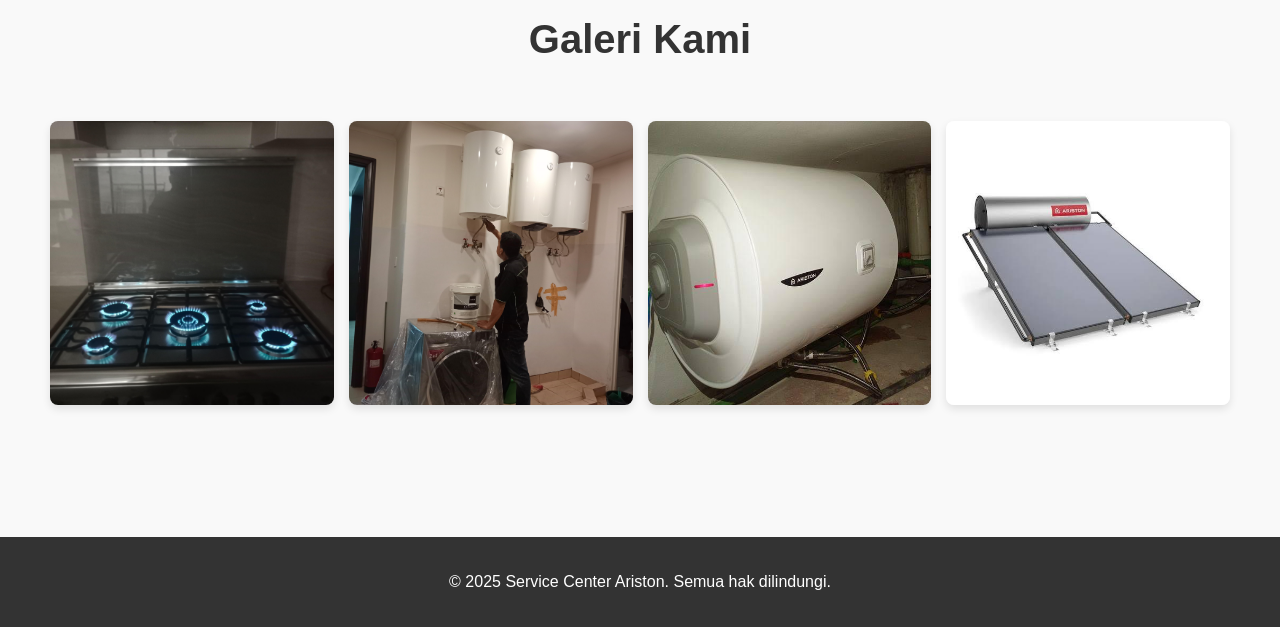
==== commit fc7f18a4: "update" ====
--- a/index.html
+++ b/index.html
@@ -1,9 +1,12 @@
 <!DOCTYPE html>
 <html lang="id">
 <head>
-    <meta charset="UTF-8">
+   <meta charset="UTF-8">
     <meta name="viewport" content="width=device-width, initial-scale=1.0">
     <title>Service Center Resmi Ariston | Perbaikan & Perawatan</title>
+    <link rel="icon" href="image/logo.jpg" type="image/x-icon">
+    <!-- Untuk kompatibilitas yang lebih baik, tambahkan juga versi PNG -->
+    <link rel="icon" type="image/png" href="image/logo.jpg">
     <link rel="stylesheet" href="https://cdnjs.cloudflare.com/ajax/libs/font-awesome/6.0.0-beta3/css/all.min.css">
     <link rel="stylesheet" href="s.css">
 </head>
@@ -167,6 +170,12 @@
     </section>
 
     <section class="about-us">
+           <center>
+<!-- Logo yang mengarahkan ke halaman beranda -->
+<a href="/" class="logo-link">
+    <img style="margin-bottom: 10px; margin-top: -30px; width: 40%; height: 40%;" src="image/logo.jpg" alt="Logo Ariston" class="logo-img">
+</a>
+    </center>
     <h2>Tentang Kami</h2>
     <div class="about-content">
         <div class="about-text">
--- a/s.css
+++ b/s.css
@@ -776,4 +776,13 @@
 .floating-whatsapp.hidden {
     opacity: 0;
     pointer-events: none;
+}
+
+.logo-link:hover {
+    opacity: 0.8;
+    transition: opacity 0.3s ease;
+}
+
+.logo-img {
+    border-radius: 100px; /* optional untuk sudut yang sedikit melengkung */
 }
